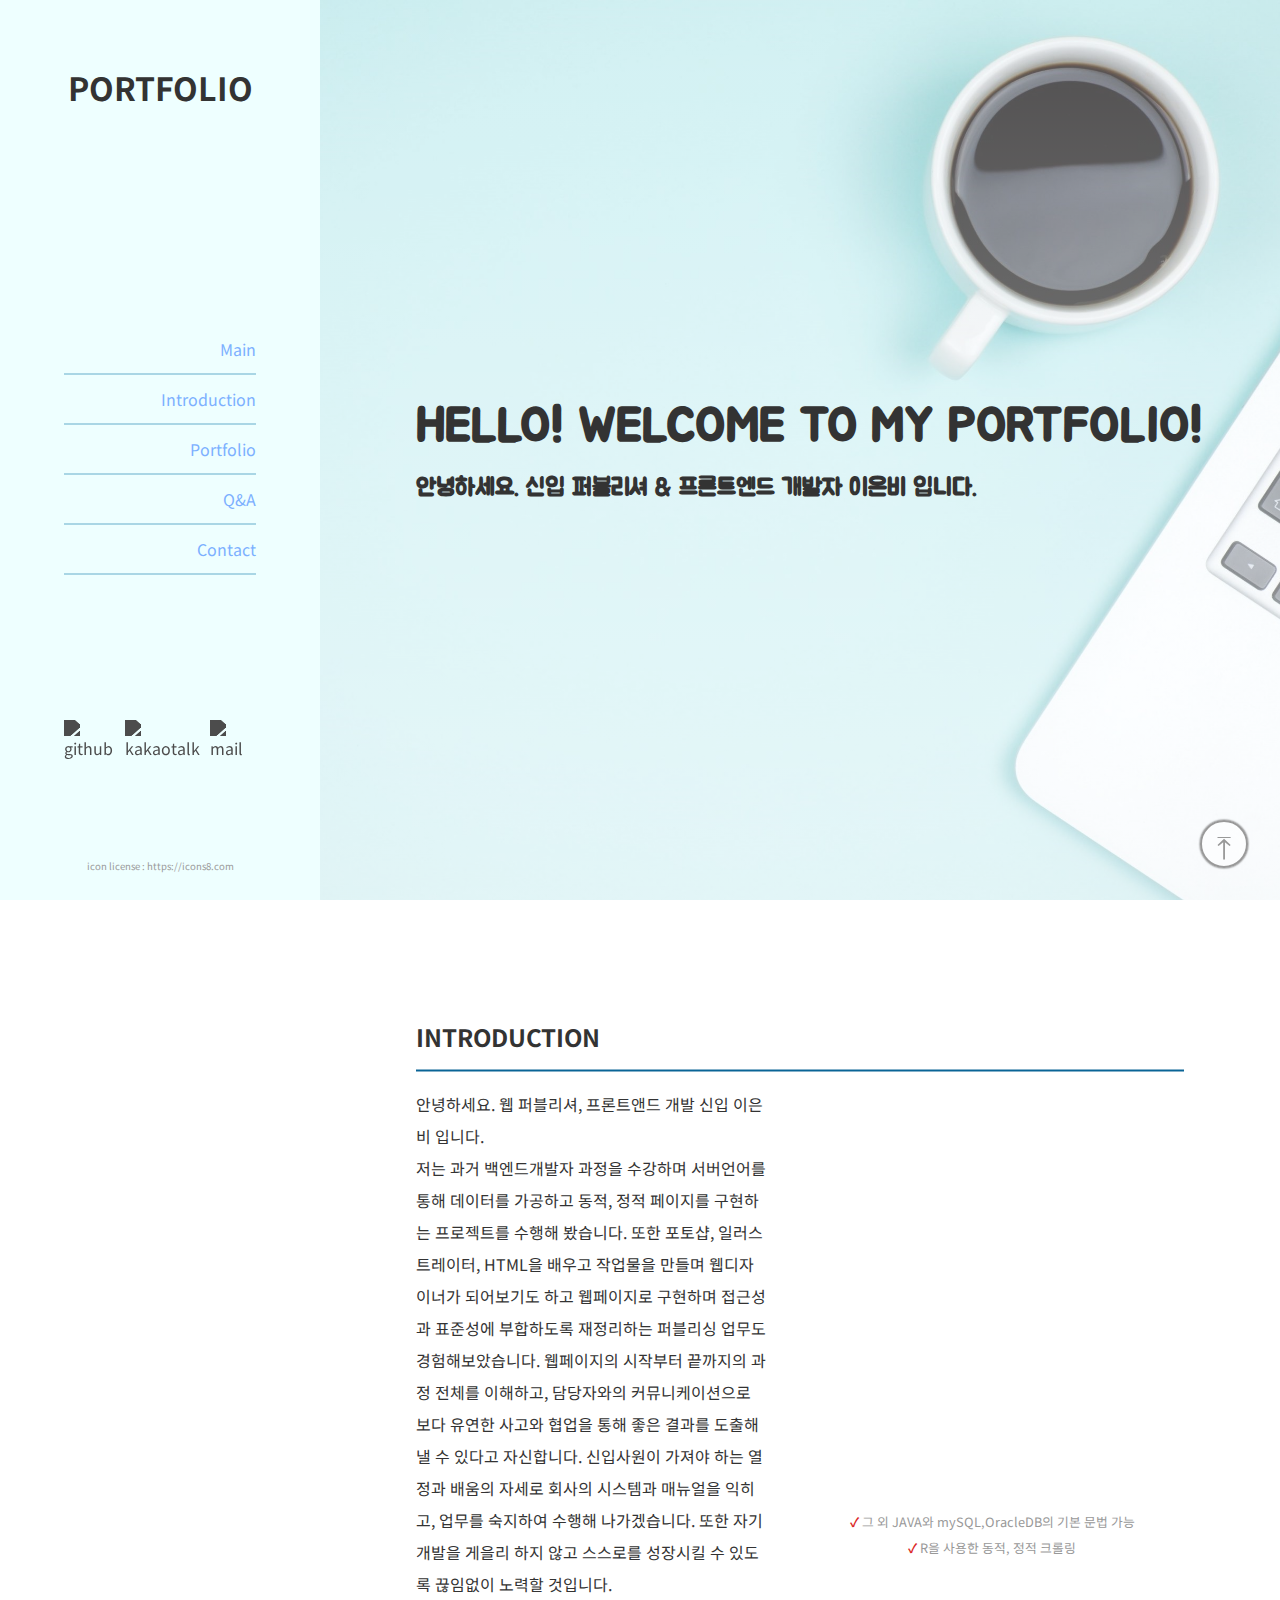
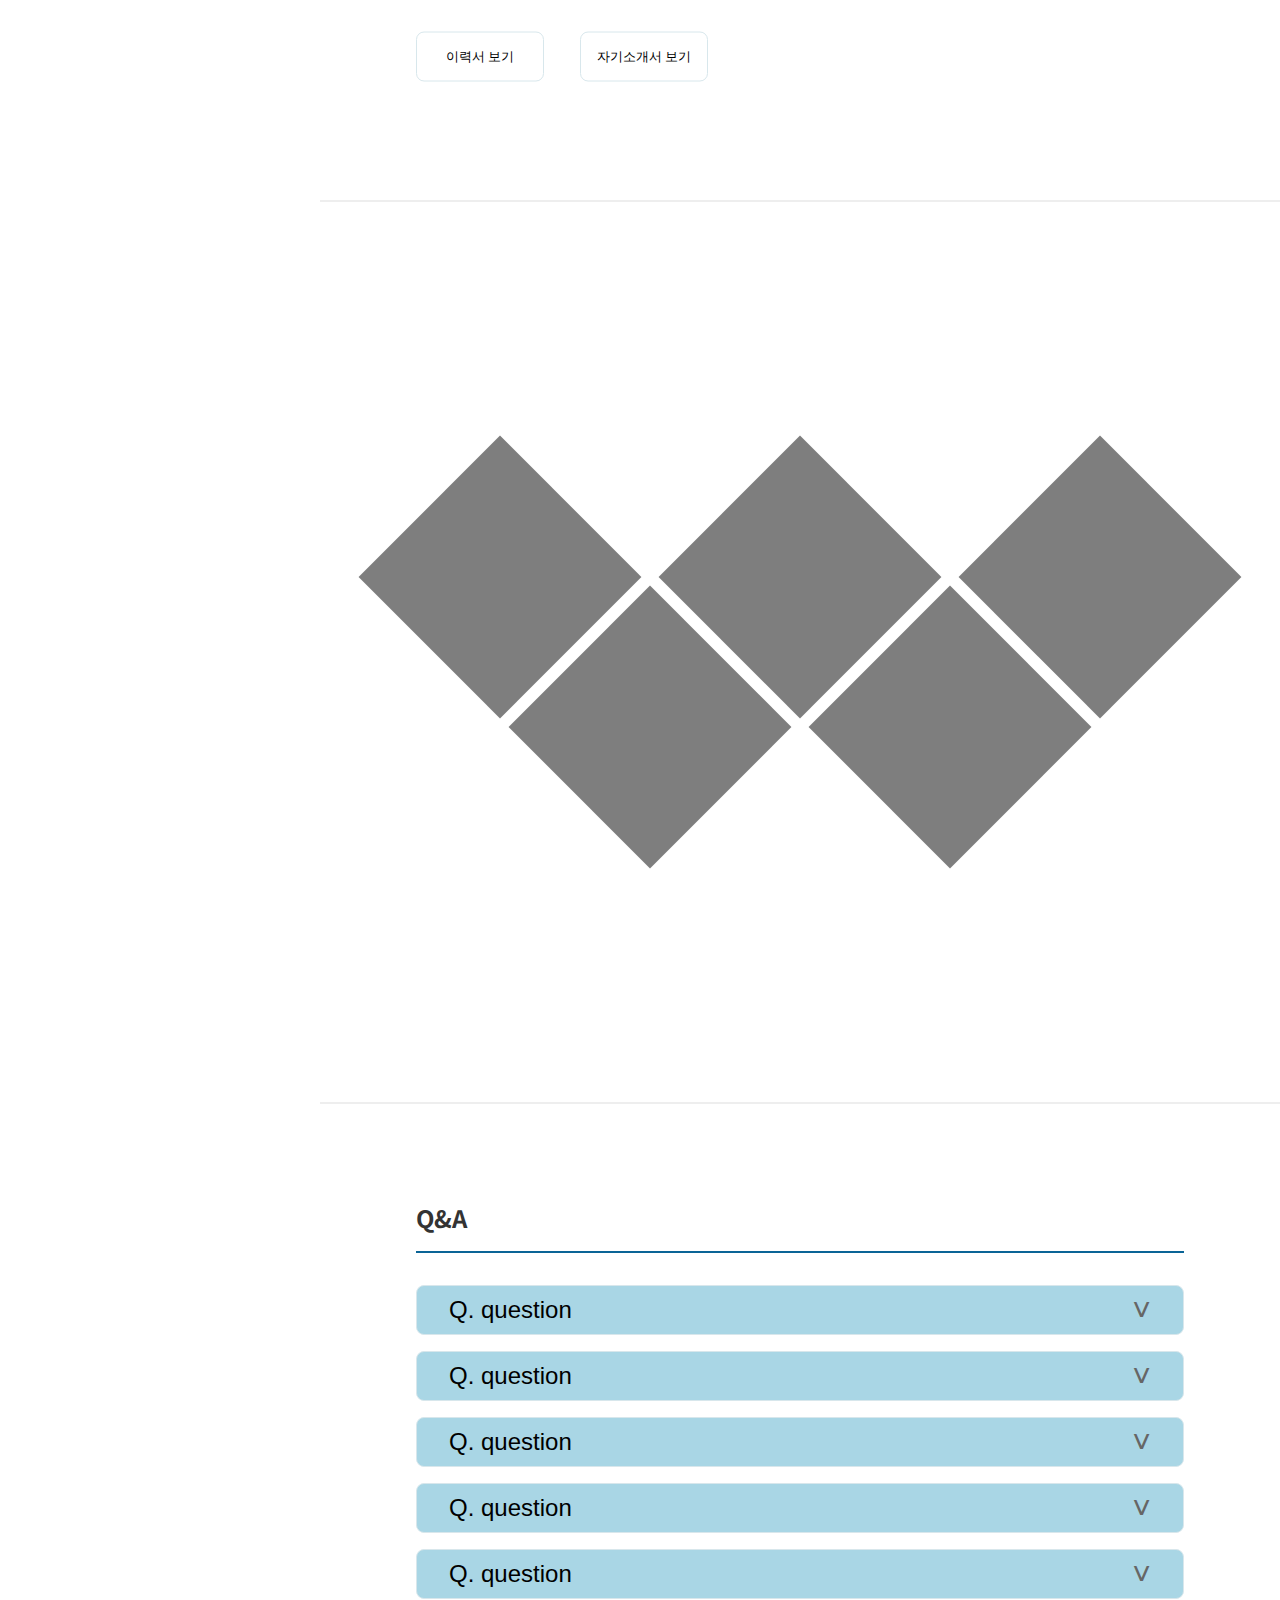
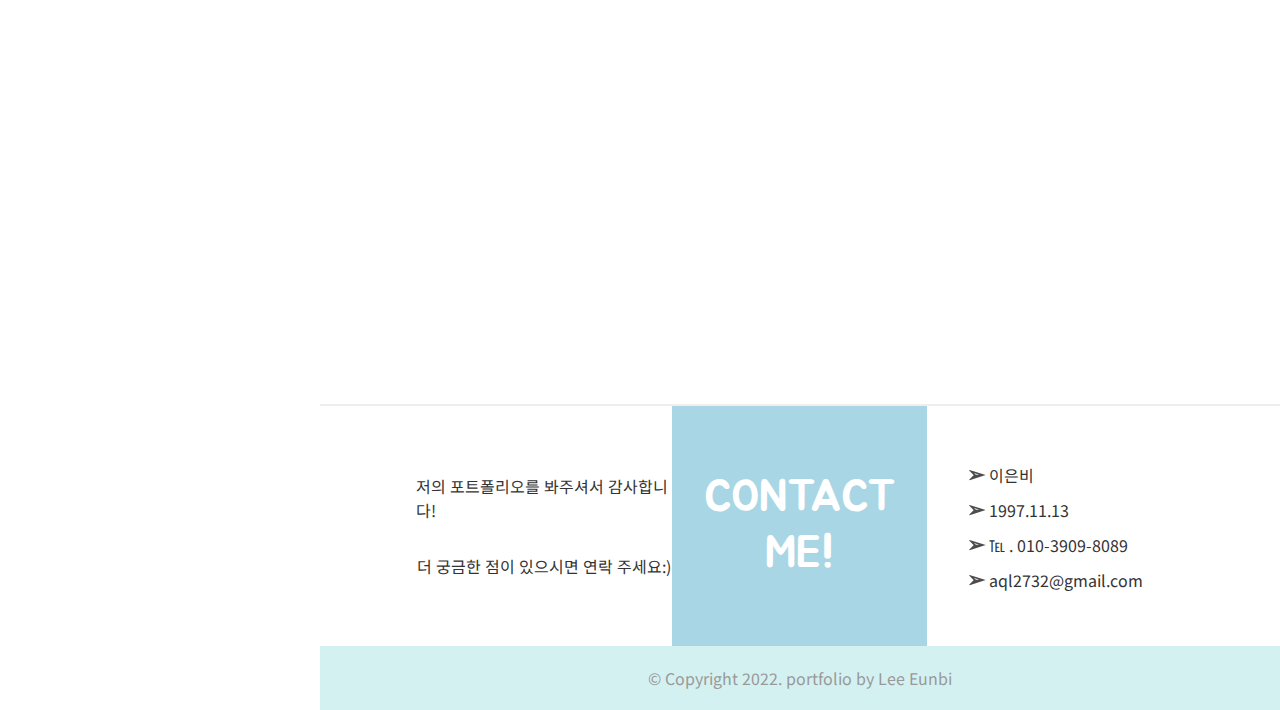
==== index.html @ 251ca489 "Initial commit" ====
<!doctype html>
<html lang="en">
<head>
    <title>Eunbi's Portfolio</title>
    <meta charset="utf-8">
    <meta name="viewport" content="width=divice-width,initial-scale=1">
    <!--폰트어썸-->
    <link rel="stylesheet" href="https://use.fontawesome.com/releases/v5.15.4/css/all.css" integrity="sha384-DyZ88mC6Up2uqS4h/KRgHuoeGwBcD4Ng9SiP4dIRy0EXTlnuz47vAwmeGwVChigm" crossorigin="anonymous">
    <link rel="stylesheet" href="css/style.css"/>
    <script src="https://cdnjs.cloudflare.com/ajax/libs/Chart.js/3.7.1/chart.min.js"></script>
    
    
</head>
<body>
    <div id="wrap">
        <div id="sidebar">
            <h2>PORTFOLIO</h2>
            <section id="navi">
                <ul>
                    <li><a href="#intro">Main</a></li>
                    <li><a href="#about">Introduction</a></li>
                    <li><a href="#portfolio">Portfolio</a></li>
                    <li><a href="#qna">Q&amp;A</a></li>
                    <li><a href="#contact">Contact</a></li>
                </ul>
            </section>
            <section id="icon">
                <ul>
                    <li>
                        <p>github</p>
                        <a href="#"><img src="https://img.icons8.com/glyph-neue/35/000000/github.png" alt="github"/></a>
                    </li>
                    <li>
                        <p>kakaotalk</p>
                        <a href="#"><img src="https://img.icons8.com/external-tal-revivo-bold-tal-revivo/35/000000/external-kakaotalk-or-katalk-is-a-free-mobile-instant-messaging-application-for-smartphones-logo-bold-tal-revivo.png" alt="kakaotalk"/></a>
                    </li>
                    <li>
                        <p>mail</p>
                        <a href="#contact"><img src="https://img.icons8.com/material-outlined/35/000000/mail.png" alt="mail"/></a>
                    </li>
                </ul>
            </section>
            <section class="license">
                <a href="https://icons8.com">icon license : https://icons8.com</a>
            </section>
        </div>
        
        <div id="container">
            <section id="intro">
                <div>
                    <h1>HELLO! WELCOME TO MY PORTFOLIO!</h1>
                    <p>안녕하세요. 신입 퍼블리셔 &amp; 프론트엔드 개발자 <strong>이은비</strong> 입니다.</p>
                </div>
            </section>
            <section id="about">
                <div class="box">
                    <h2>INTRODUCTION</h2>
                    <hr class="in">
                    <article>
                        <div>
                            <p>
                                안녕하세요. 웹 퍼블리셔, 프론트앤드 개발 신입 이은비 입니다.<br>
                                저는 과거 백엔드개발자 과정을 수강하며 서버언어를 통해 데이터를 가공하고 동적, 정적 페이지를 구현하는 프로젝트를 수행해 봤습니다. 또한 포토샵, 일러스트레이터, HTML을 배우고 작업물을 만들며 웹디자이너가 되어보기도 하고 웹페이지로 구현하며 접근성과 표준성에 부합하도록 재정리하는 퍼블리싱 업무도 경험해보았습니다. 웹페이지의 시작부터 끝까지의 과정 전체를 이해하고, 담당자와의 커뮤니케이션으로 보다 유연한 사고와 협업을 통해 좋은 결과를 도출해낼 수 있다고 자신합니다. 신입사원이 가져야 하는 열정과 배움의 자세로 회사의 시스템과 매뉴얼을 익히고, 업무를 숙지하여 수행해 나가겠습니다. 또한 자기개발을 게을리 하지 않고 스스로를 성장시킬 수 있도록 끊임없이 노력할 것입니다. 
                            </p>
    
                            <button>이력서 보기</button>
                            <button>자기소개서 보기</button>
                        </div>
                        <div id="skill">
                            <canvas id="radar-chart" width="400" height="400"></canvas>
                            <p><b>&#10003;</b> 그 외 JAVA와 mySQL,OracleDB의 기본 문법 가능<br><b>&#10003;</b> R을 사용한 동적, 정적 크롤링</p>
                        </div>
                    </article>
                </div>
            </section>
            <hr>
            <section id="portfolio">
                <ul>
                    <li class="item1">
                        <div class="bg"></div>
                    </li>
                    <li class="item2">
                        <div class="bg"></div>
                    </li>
                    <li class="item3">
                        <div class="bg"></div>
                    </li>
                    <li class="item4">
                        <div class="bg"></div>
                    </li>
                    <li class="item5">
                        <div class="bg"></div>
                    </li>
                </ul>
            </section>
            <hr>
            <section id="qna">
                <div>
                    <h2>Q&amp;A</h2>
                </div>
                <hr class="in">
                <button class="question">Q. question</button>
                <div class="answer">
                    <p>Lorem Ipsum is simply dummy text of the printing and typesetting industry
                        Lorem Ipsum is simply dummy text of the printing and typesetting industry
                        Lorem Ipsum is simply dummy text of the printing and typesetting industry
                        Lorem Ipsum is simply dummy text of the printing and typesetting industry
                        Lorem Ipsum is simply dummy text of the printing and typesetting industry
                        Lorem Ipsum is simply dummy text of the printing and typesetting industry
                    </p>
                </div>   
                <button class="question">Q. question</button>
                <div class="answer">
                    <p>Lorem Ipsum is simply dummy text of the printing and typesetting industry
                        Lorem Ipsum is simply dummy text of the printing and typesetting industry
                    </p>
                </div> 
                <button class="question">Q. question</button>
                <div class="answer">
                    <p>Lorem Ipsum is simply dummy text of the printing and typesetting industryLorem Ipsum is simply dummy text of the printing and typesetting industry
                        Lorem Ipsum is simply dummy text of the printing and typesetting industry
                        Lorem Ipsum is simply dummy text of the printing and typesetting industry
                    </p>
                </div>
                <button class="question">Q. question</button>
                <div class="answer">
                    <p>Lorem Ipsum is simply dummy text of the printing and typesetting industryLorem Ipsum is simply dummy text of the printing and typesetting industry
                        Lorem Ipsum is simply dummy text of the printing and typesetting industry
                        Lorem Ipsum is simply dummy text of the printing and typesetting industry
                    </p>
                </div>
                <button class="question">Q. question</button>
                <div class="answer">
                    <p>Lorem Ipsum is simply dummy text of the printing and typesetting industryLorem Ipsum is simply dummy text of the printing and typesetting industry
                        Lorem Ipsum is simply dummy text of the printing and typesetting industry
                        Lorem Ipsum is simply dummy text of the printing and typesetting industry
                    </p>
                </div> 
            </section>
            <hr>
            <section id="contact">
                <div>
                    <p>저의 포트폴리오를 봐주셔서 감사합니다!</p>
                    <p>더 궁금한 점이 있으시면 연락 주세요&#58;&#41;</p>
                </div>
                <div class="btn">
                    <p>CONTACT ME!</p>
                    <!--<button><img src="https://img.icons8.com/material-outlined/35/000000/mail.png" alt="mail"/>MAIL</button>
                    <button><img src="https://img.icons8.com/external-tal-revivo-bold-tal-revivo/35/000000/external-kakaotalk-or-katalk-is-a-free-mobile-instant-messaging-application-for-smartphones-logo-bold-tal-revivo.png" alt="kakaotalk"/>KAKAOTALK</button>-->
                </div>
                <div>
                    <ul class="info">
                        <li><b>&#10146;</b> 이은비</li>
                        <li><b>&#10146;</b> 1997.11.13</li>
                        <li><b>&#10146;</b> &#8481; . 010-3909-8089</li>
                        <li><b>&#10146;</b> aql2732&#64;gmail.com</li>
                    </ul>
                </div>
                
            </section>
            <footer>
                <p>&copy; Copyright 2022. portfolio by Lee Eunbi</p>
            </footer>
        </div>
    </div>
    <div id="top">&#10514;</div>
    <script src="js/Chart.js"></script>
</body>
</html>
---- css/style.css ----
@import url('https://fonts.googleapis.com/css2?family=Jua&family=Noto+Sans+KR&display=swap');

*{
	margin: 0; 
	padding: 0; 
	border: 0; 
	box-sizing: border-box;
}
ol, ul{list-style: none;}
a{text-decoration: none; color:inherit;}
body{
  color: #333;
  font-family: "Noto Sans KR";
}

/*=============================================================*/

hr{
  width: 100%;
  border: 1px solid #eee;
}
.in{
  border: 1px solid #0a6496;
}
button{
  background-color: transparent;
  border: 1px solid #d8e7ec;
  border-radius: 0.5rem;
}
button:hover{
  background-color: #d8e7ec;
  border: 1px solid #d8d8c1;
  font-weight: bold;
}

/*=============================================================*/

#sidebar{
  position: fixed;
  width: 20rem;
  height: 100vh;
  padding: 4rem;

  background-color: #eeffff;
}
#sidebar > h2{
  text-align: center;
  font-size: 2rem;
}

/*=============================================================*/

#navi ul{
  width: 12rem; 
  text-align: right;
  position:absolute;
  top: 50%;
  left: 50%;
  transform: translate(-50%,-50%);
}
#navi ul li{
  width: 100%;
  line-height: 3rem;
  border-bottom: 2px solid #a9d6e5;
}
#navi a{
  display: block;
  color: rgb(124, 176, 255);
}

/*=============================================================*/

#icon > ul{
  width: 12rem;
  display: flex;
  flex-direction: row;
  justify-content: space-between;
  position: absolute;
  top: 80%;
}
#icon li{
  position: relative;
}
#icon li img{
  filter :brightness(0) invert(0.3);
}

#icon p{
  position: absolute;
  left: 50%;
  top: -110%;
  transform: translateX(-50%);  
  text-align: center;
  padding: 0 1rem;
  line-height: 2rem;
  border-radius: 0.5rem;
  background-color: rgba(121, 183, 255, 0.5);
  font-weight: bold;
  display: none;
  font-family: 'Jua';
}

#icon p::after{
  content: '';
  position: absolute;
  border-top: 0.5rem solid rgba(121, 183, 255, 0.5);
  border-left: 0.5rem solid transparent;
  border-right: 0.5rem solid transparent;
  border-bottom: 0 solid transparent;
  left: 50%;
  top: 100%;
  transform: translateX(-50%);
}

#icon li:hover p{
  display: block;
}

/*=============================================================*/

.license{
  width: 12rem;
  display: flex;
  align-items: center;
  justify-content: center;
  position: absolute;
  bottom: 3%;
  font-size: 0.6rem;
  color: #999;
  text-align: center;
}

/*=============================================================*/

#container{
  margin-left: 20rem;
}
#container section{
  padding: 6rem;
  overflow: auto;
  -ms-overflow-style: none;
}
#container section::-webkit-scrollbar { 
  display: none;
  width: 0 !important;
}
/*=============================================================*/

#intro{
  width: 100%;
  height: 100vh;
	background: linear-gradient(180deg, rgba(255, 255, 255, 0.3), rgba(255, 255, 255, 0.6) 100%),url("../img/backimage.jpg");
  background-size: cover;
  background-repeat: no-repeat;
  background-position: center;
  position: relative;
  font-family: 'Jua';
}
#intro div{
  position: absolute;
  top: 50%;
  transform: translateY(-50%);
  font-weight: bold;
}
#intro h1{
  font-size: 3rem;
  margin-bottom: 1rem;
}
#intro p{
  font-size: 1.5rem;
}

/*=============================================================*/

#about{
  height: 100vh;
  position: relative;
}
#about h2{
  margin-bottom: 1rem;
}
#about .box{
  width: 100%;
  padding: 0 6rem;
  position: absolute;
  top: 50%;
  left: 50%;
  transform: translate(-50%,-50%);
}
#about article{
  padding-top: 1rem;
  margin: auto;
  display: flex;
  flex-direction: row;
}
#about article div{
  width: 50%;
}
#about article div:first-child{
  margin: auto 2rem auto 0;  
  line-height: 2rem;
}
#about button{
  width: 8rem;
  line-height: 3rem;
  margin: 2rem 2rem 0 0;
}
#about button:last-child{
  left: 16rem;
}

#skill canvas{
  margin: auto;
}
#skill p{
  margin-top: 1rem;
  line-height: 1.6rem;
  text-align: center;
  font-size: 0.8rem;
  color: #999;
}
#skill b{color: rgb(219, 39, 39);}

/*=============================================================*/

#portfolio{
  width: 100%;
  
  height: 100vh;
  position: relative;
}
#portfolio ul{
  position: absolute;
    top: 50%;
    left: 50%;
    transform: translate(-50%, -50%);
    margin: 0;
    padding: 0;
    width: 600px;
    height: 150px;
}
#portfolio ul li{
  position: absolute;
  width: 12.5em;
  height: 12.5em;
  background: #000;
  margin: -100px;
  transform: rotate(45deg);
  transition: 0.5s;
  overflow: hidden;
  opacity: 0.5;
}
#portfolio ul li:hover{
  opacity: 1;
}
#portfolio ul li:hover::after{
  position: absolute;
  content: 'dd';
  color: #fff;
  width: 100%;
  height: 100%;
}
li.item1 {
  top: 0;
  left: 0;
}
li.item2 {
  bottom: 0;
  left: 25%;
}
li.item3 {
  top: 0;
  left: 50%;
}
li.item4 {
  bottom: 0;
  left: 75%;
}
li.item5 {
  top: 0;
  left: 100%;
}

.bg{
    background: url(http://placeimg.com/600/600/animals);
    background-size: cover;
    width: 100%;
    height: 100%;
    transform: rotate(-45deg) scale(1.42);
}

/*=============================================================*/

#qna{
  height: 100vh;
}
#qna hr{
  margin: 1rem 0 2rem 0;
} 
.question{
  background-color: #a9d6e5;
  width: 100%;
  line-height: 3rem;
  cursor: pointer;
  transition: all 0.4s;
  font-size: 1.5rem;
  text-align: left;
  text-indent: 2rem;
}
.question::after{
  content: '\02C5';
  float: right;
  font-size: 2rem;
  padding-right: 2rem;
  color: #666;
}
.active::after{
  content: '\02C4';
}
.answer{
  padding: 0 1rem;
  margin: 0.5rem 0 0.5rem 0;
  overflow: hidden;
  max-height: 0;
  transition: max-height 0.2s ease-out;
}

/*=============================================================*/

#contact{
  padding: 0 6rem !important;
}
#contact div{
  width: 33.3%;
  height: 15rem;
  float: left;
  display: flex;
  flex-direction: column;
  justify-content: center;
  align-items: center;
}
#contact div:first-child p{
  margin: 1rem 0;
}
/*
.btn img{
  filter :brightness(0) invert(0.3);
}*/
.btn{
  width: 100%;
  height: 100%;
  background-color: #a9d6e5;
  font-size: 2.8rem;
  color: #fff;
  font-family: 'Jua';
  text-align: center;
}

.info li{
  line-height: 2rem;
  vertical-align: middle;
}
.info b{
  filter :brightness(0) invert(0.3);
  font-size: 1.4rem;
  
}

footer{
  line-height: 4rem;
  color: #999;
  background-color: #d4f1f2;
  text-align: center;
}

/*=============================================================*/

#top{
	position: fixed;
	bottom: 2rem;
	right: 2rem;
  width: 3rem;
	height: 3rem;
	border-radius: 50%;
  border: 2px solid #999;
  background-color: rgba(255, 255, 255, 0.5);
	transition: all 0.3s ease-in-out;
  box-shadow: 0px 0px 2px #333;
	/*display: none;*/
	cursor: pointer;
  text-align: center;
  font-size: 2rem;
  margin: auto;
  color: #999;
}

#top:hover{
	background-color: rgba(255, 255, 255, 0.2);
}
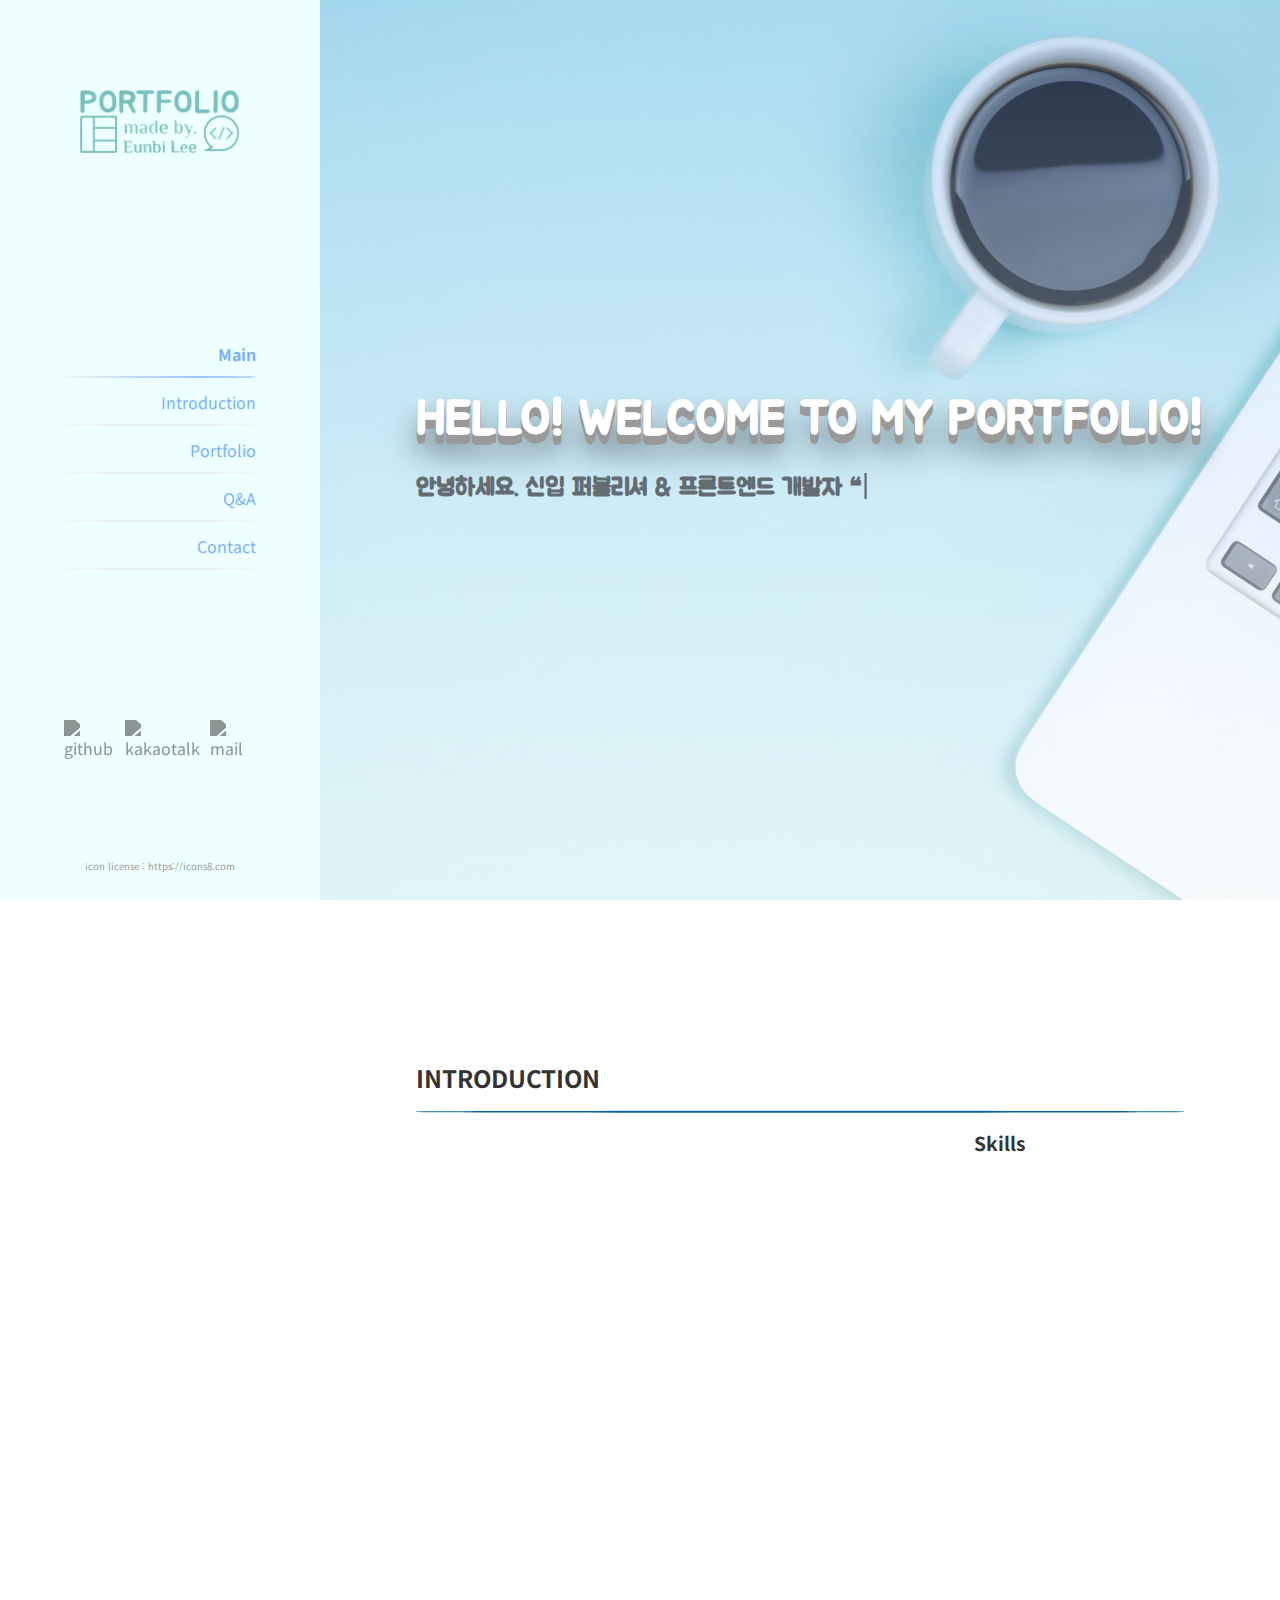
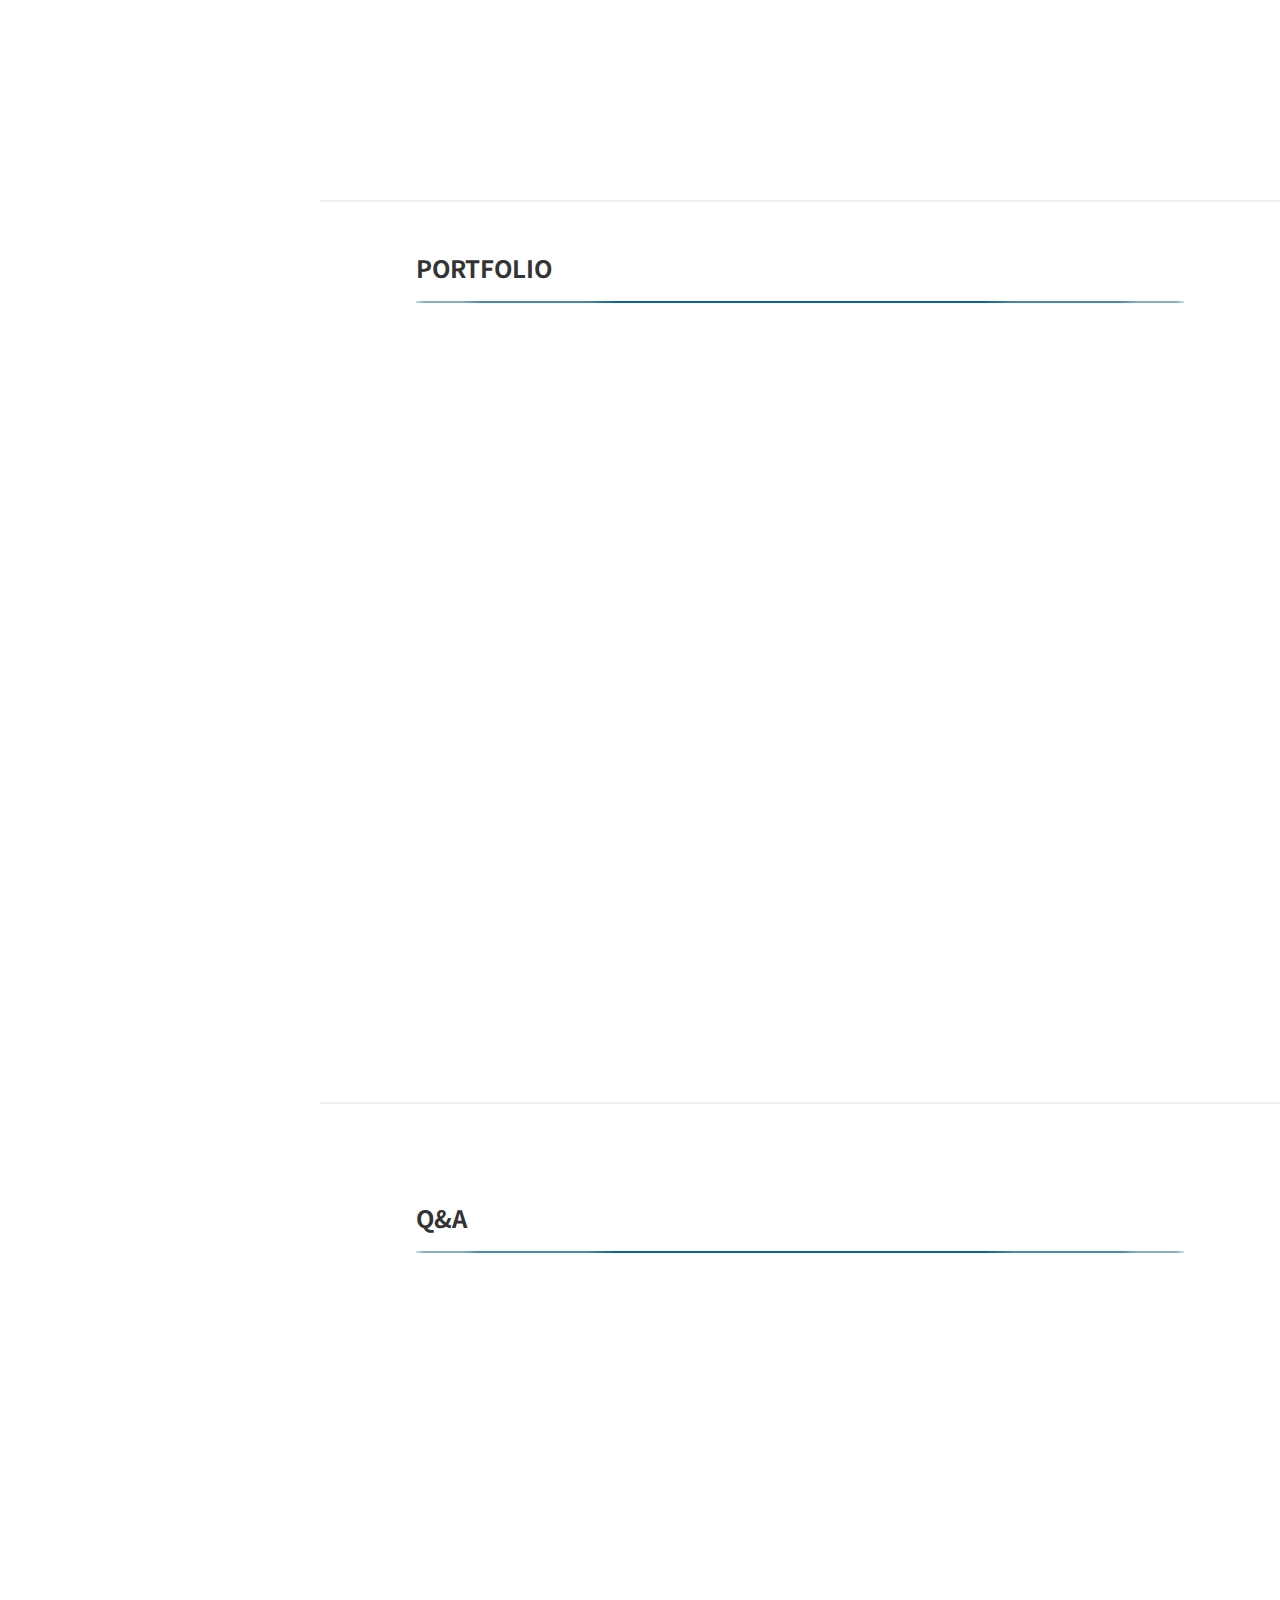
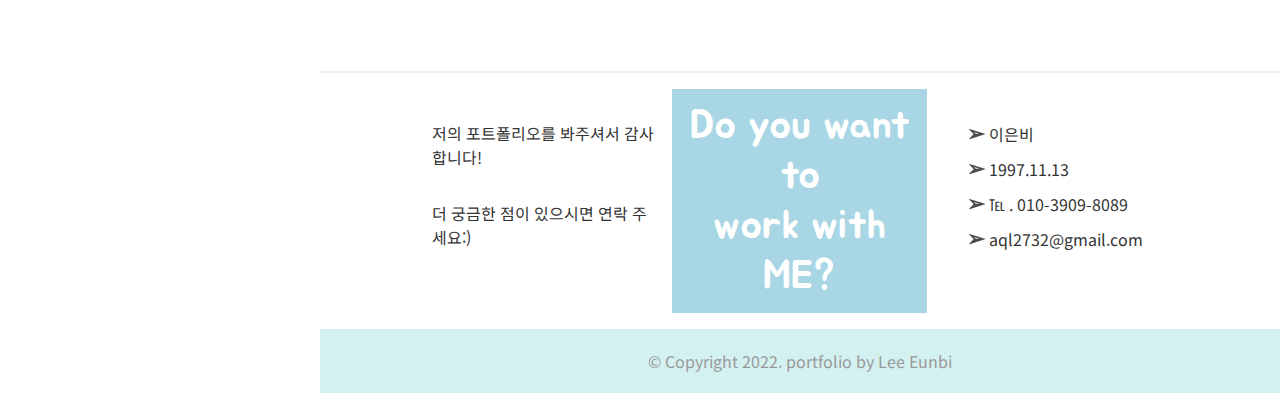
==== commit 9006134c: "commit" ====
--- a/index.html
+++ b/index.html
@@ -1,169 +1,386 @@
-<!doctype html>
-<html lang="en">
+<!DOCTYPE html>
+<html lang="ko">
+
 <head>
-    <title>Eunbi's Portfolio</title>
-    <meta charset="utf-8">
-    <meta name="viewport" content="width=divice-width,initial-scale=1">
-    <!--폰트어썸-->
-    <link rel="stylesheet" href="https://use.fontawesome.com/releases/v5.15.4/css/all.css" integrity="sha384-DyZ88mC6Up2uqS4h/KRgHuoeGwBcD4Ng9SiP4dIRy0EXTlnuz47vAwmeGwVChigm" crossorigin="anonymous">
-    <link rel="stylesheet" href="css/style.css"/>
-    <script src="https://cdnjs.cloudflare.com/ajax/libs/Chart.js/3.7.1/chart.min.js"></script>
-    
-    
+  <title>Eunbi's Portfolio</title>
+  <meta charset="utf-8" />
+  <meta name="viewport"
+    content="width=divice-width,initial-scale=1.0" />
+  <link rel="stylesheet" href="https://use.fontawesome.com/releases/v5.15.4/css/all.css"
+    integrity="sha384-DyZ88mC6Up2uqS4h/KRgHuoeGwBcD4Ng9SiP4dIRy0EXTlnuz47vAwmeGwVChigm" crossorigin="anonymous" />
+  <link rel="stylesheet" href="css/style.css" />
+  <link rel="stylesheet" href="css/media.css" />
+  <script src="js/custom.js" defer></script>
+  <!--jquery 라이브러리-->
+  <script src="https://ajax.googleapis.com/ajax/libs/jquery/3.6.0/jquery.min.js"></script>
 </head>
+
 <body>
-    <div id="wrap">
-        <div id="sidebar">
-            <h2>PORTFOLIO</h2>
-            <section id="navi">
+  <div id="wrap">
+    <div id="sidebar">
+      <div class="logo">
+        <a href="index.html"><img src="img/logo.png" alt="logo" /></a>
+      </div>
+      <nav id="navi">
+        <div id="toggle"><i class="fas fa-bars"></i></div>
+        <ul class="hide">
+          <li class="on"><a href="#">Main</a></li>
+          <li><a href="#">Introduction</a></li>
+          <li><a href="#">Portfolio</a></li>
+          <li><a href="#">Q&amp;A</a></li>
+          <li><a href="#">Contact</a></li>
+        </ul>
+      </nav>
+      <div class="icon">
+        <ul>
+          <li>
+            <p>github</p>
+            <a href="https://github.com/Lee-Eunbi/portfolio" target="_blank"><img
+                src="https://img.icons8.com/glyph-neue/40/fa314a/github.png" alt="github" /></a>
+          </li>
+          <li>
+            <p>kakaotalk</p>
+            <a href="https://open.kakao.com/o/s2dj4M4d" target="_blank"><img
+                src="https://img.icons8.com/external-tal-revivo-color-tal-revivo/34/000000/external-kakaotalk-or-katalk-is-a-free-mobile-instant-messaging-application-for-smartphones-logo-color-tal-revivo.png"
+                alt="kakaotalk" /></a>
+          </li>
+          <li>
+            <p>mail</p>
+            <a href="mailto:aql2732@gmail.com" target="_blank"><img
+                src="https://img.icons8.com/material-sharp/35/4a90e2/mail.png" alt="mail" /></a>
+          </li>
+        </ul>
+      </div>
+      <div class="license">
+        <a href="https://icons8.com">icon license : https://icons8.com</a>
+      </div>
+    </div>
+
+    <main id="container">
+      <section id="intro">
+        <div>
+          <h1>HELLO! WELCOME TO MY PORTFOLIO!</h1>
+          <span class="introTxt">안녕하세요. 신입 퍼블리셔 &amp; 프론트엔드 개발자 &#10077; 이은비
+            &#10078; 입니다.</span><span id="cursor">|</span>
+        </div>
+      </section>
+      <section id="about">
+        <div class="box">
+          <h2>INTRODUCTION</h2>
+          <hr class="in" />
+          <article>
+            <div id="introduce">
+              <p>
+                안녕하세요. 웹 퍼블리셔, 프론트앤드 개발 신입 이은비
+                입니다.<br />
+                저는 과거 백엔드개발자 과정을 수강하며 서버언어를 통해
+                데이터를 가공하고 동적, 정적 페이지를 구현하는 프로젝트를
+                수행해 봤습니다. 또한 포토샵, 일러스트레이터, HTML을 배우고
+                작업물을 만들며 웹디자이너가 되어보기도 하고 웹페이지로
+                구현하며 접근성과 표준성에 부합하도록 재정리하는 퍼블리싱
+                업무도 경험해보았습니다. 웹페이지의 시작부터 끝까지의 과정
+                전체를 이해하고, 담당자와의 커뮤니케이션으로 보다 유연한
+                사고와 협업을 통해 좋은 결과를 도출해낼 수 있다고 자신합니다.
+                신입사원이 가져야 하는 열정과 배움의 자세로 회사의 시스템과
+                매뉴얼을 익히고, 업무를 숙지하여 수행해 나가겠습니다. 또한
+                자기개발을 게을리 하지 않고 스스로를 성장시킬 수 있도록
+                끊임없이 노력할 것입니다.
+              </p>
+            </div>
+            <div id="skill">
+              <h4>Skills</h4>
+              <div>
                 <ul>
-                    <li><a href="#intro">Main</a></li>
-                    <li><a href="#about">Introduction</a></li>
-                    <li><a href="#portfolio">Portfolio</a></li>
-                    <li><a href="#qna">Q&amp;A</a></li>
-                    <li><a href="#contact">Contact</a></li>
+                  <li><img src="img/skill/html.png" alt="html" /></li>
+                  <li><img src="img/skill/css.png" alt="css" /></li>
+                  <li><img src="img/skill/js.png" alt="js" /></li>
+                  <li><img src="img/skill/vue.png" alt="vue" /></li>
+                  <li>
+                    <img src="img/skill/photoshop.png" alt="photoshop" />
+                  </li>
+                  <li>
+                    <img src="img/skill/illustrator.png" alt="illustrator" />
+                  </li>
                 </ul>
-            </section>
-            <section id="icon">
-                <ul>
-                    <li>
-                        <p>github</p>
-                        <a href="#"><img src="https://img.icons8.com/glyph-neue/35/000000/github.png" alt="github"/></a>
-                    </li>
-                    <li>
-                        <p>kakaotalk</p>
-                        <a href="#"><img src="https://img.icons8.com/external-tal-revivo-bold-tal-revivo/35/000000/external-kakaotalk-or-katalk-is-a-free-mobile-instant-messaging-application-for-smartphones-logo-bold-tal-revivo.png" alt="kakaotalk"/></a>
-                    </li>
-                    <li>
-                        <p>mail</p>
-                        <a href="#contact"><img src="https://img.icons8.com/material-outlined/35/000000/mail.png" alt="mail"/></a>
-                    </li>
-                </ul>
-            </section>
-            <section class="license">
-                <a href="https://icons8.com">icon license : https://icons8.com</a>
-            </section>
-        </div>
-        
-        <div id="container">
-            <section id="intro">
-                <div>
-                    <h1>HELLO! WELCOME TO MY PORTFOLIO!</h1>
-                    <p>안녕하세요. 신입 퍼블리셔 &amp; 프론트엔드 개발자 <strong>이은비</strong> 입니다.</p>
-                </div>
-            </section>
-            <section id="about">
-                <div class="box">
-                    <h2>INTRODUCTION</h2>
-                    <hr class="in">
-                    <article>
-                        <div>
-                            <p>
-                                안녕하세요. 웹 퍼블리셔, 프론트앤드 개발 신입 이은비 입니다.<br>
-                                저는 과거 백엔드개발자 과정을 수강하며 서버언어를 통해 데이터를 가공하고 동적, 정적 페이지를 구현하는 프로젝트를 수행해 봤습니다. 또한 포토샵, 일러스트레이터, HTML을 배우고 작업물을 만들며 웹디자이너가 되어보기도 하고 웹페이지로 구현하며 접근성과 표준성에 부합하도록 재정리하는 퍼블리싱 업무도 경험해보았습니다. 웹페이지의 시작부터 끝까지의 과정 전체를 이해하고, 담당자와의 커뮤니케이션으로 보다 유연한 사고와 협업을 통해 좋은 결과를 도출해낼 수 있다고 자신합니다. 신입사원이 가져야 하는 열정과 배움의 자세로 회사의 시스템과 매뉴얼을 익히고, 업무를 숙지하여 수행해 나가겠습니다. 또한 자기개발을 게을리 하지 않고 스스로를 성장시킬 수 있도록 끊임없이 노력할 것입니다. 
-                            </p>
-    
-                            <button>이력서 보기</button>
-                            <button>자기소개서 보기</button>
-                        </div>
-                        <div id="skill">
-                            <canvas id="radar-chart" width="400" height="400"></canvas>
-                            <p><b>&#10003;</b> 그 외 JAVA와 mySQL,OracleDB의 기본 문법 가능<br><b>&#10003;</b> R을 사용한 동적, 정적 크롤링</p>
-                        </div>
-                    </article>
-                </div>
-            </section>
-            <hr>
-            <section id="portfolio">
-                <ul>
-                    <li class="item1">
-                        <div class="bg"></div>
-                    </li>
-                    <li class="item2">
-                        <div class="bg"></div>
-                    </li>
-                    <li class="item3">
-                        <div class="bg"></div>
-                    </li>
-                    <li class="item4">
-                        <div class="bg"></div>
-                    </li>
-                    <li class="item5">
-                        <div class="bg"></div>
-                    </li>
-                </ul>
-            </section>
-            <hr>
-            <section id="qna">
-                <div>
-                    <h2>Q&amp;A</h2>
-                </div>
-                <hr class="in">
-                <button class="question">Q. question</button>
-                <div class="answer">
-                    <p>Lorem Ipsum is simply dummy text of the printing and typesetting industry
-                        Lorem Ipsum is simply dummy text of the printing and typesetting industry
-                        Lorem Ipsum is simply dummy text of the printing and typesetting industry
-                        Lorem Ipsum is simply dummy text of the printing and typesetting industry
-                        Lorem Ipsum is simply dummy text of the printing and typesetting industry
-                        Lorem Ipsum is simply dummy text of the printing and typesetting industry
-                    </p>
-                </div>   
-                <button class="question">Q. question</button>
-                <div class="answer">
-                    <p>Lorem Ipsum is simply dummy text of the printing and typesetting industry
-                        Lorem Ipsum is simply dummy text of the printing and typesetting industry
-                    </p>
-                </div> 
-                <button class="question">Q. question</button>
-                <div class="answer">
-                    <p>Lorem Ipsum is simply dummy text of the printing and typesetting industryLorem Ipsum is simply dummy text of the printing and typesetting industry
-                        Lorem Ipsum is simply dummy text of the printing and typesetting industry
-                        Lorem Ipsum is simply dummy text of the printing and typesetting industry
-                    </p>
-                </div>
-                <button class="question">Q. question</button>
-                <div class="answer">
-                    <p>Lorem Ipsum is simply dummy text of the printing and typesetting industryLorem Ipsum is simply dummy text of the printing and typesetting industry
-                        Lorem Ipsum is simply dummy text of the printing and typesetting industry
-                        Lorem Ipsum is simply dummy text of the printing and typesetting industry
-                    </p>
-                </div>
-                <button class="question">Q. question</button>
-                <div class="answer">
-                    <p>Lorem Ipsum is simply dummy text of the printing and typesetting industryLorem Ipsum is simply dummy text of the printing and typesetting industry
-                        Lorem Ipsum is simply dummy text of the printing and typesetting industry
-                        Lorem Ipsum is simply dummy text of the printing and typesetting industry
-                    </p>
-                </div> 
-            </section>
-            <hr>
-            <section id="contact">
-                <div>
-                    <p>저의 포트폴리오를 봐주셔서 감사합니다!</p>
-                    <p>더 궁금한 점이 있으시면 연락 주세요&#58;&#41;</p>
-                </div>
-                <div class="btn">
-                    <p>CONTACT ME!</p>
-                    <!--<button><img src="https://img.icons8.com/material-outlined/35/000000/mail.png" alt="mail"/>MAIL</button>
-                    <button><img src="https://img.icons8.com/external-tal-revivo-bold-tal-revivo/35/000000/external-kakaotalk-or-katalk-is-a-free-mobile-instant-messaging-application-for-smartphones-logo-bold-tal-revivo.png" alt="kakaotalk"/>KAKAOTALK</button>-->
-                </div>
-                <div>
-                    <ul class="info">
-                        <li><b>&#10146;</b> 이은비</li>
-                        <li><b>&#10146;</b> 1997.11.13</li>
-                        <li><b>&#10146;</b> &#8481; . 010-3909-8089</li>
-                        <li><b>&#10146;</b> aql2732&#64;gmail.com</li>
-                    </ul>
-                </div>
-                
-            </section>
-            <footer>
-                <p>&copy; Copyright 2022. portfolio by Lee Eunbi</p>
-            </footer>
-        </div>
+              </div>
+              <p>
+                <b>&#10003;</b> 그 외 JAVA와 mySQL,OracleDB의 기본 문법
+                가능<br /><b>&#10003;</b> R을 사용한 동적, 정적 크롤링 경험
+                있음
+              </p>
+            </div>
+          </article>
+        </div>
+      </section>
+      <hr />
+      <section id="portfolio">
+        <h2>PORTFOLIO</h2>
+        <hr class="in" />
+        <ul>
+          <li class="item1">
+            <div class="bg b1"></div>
+            <dl>
+              <dt>Portfolio Site</dt>
+              <dd>#Javascript</dd>
+              <dd>#jQuery</dd>
+            </dl>
+          </li>
+          <li class="item2">
+            <div class="bg b2"></div>
+            <dl>
+              <dt>Responsive Web</dt>
+              <dd>#Javascript</dd>
+              <dd>#jQuery</dd>
+            </dl>
+          </li>
+          <li class="item3">
+            <div class="bg b3"></div>
+            <dl>
+              <dt>Web Site</dt>
+              <dd>#Clone Coding</dd>
+              <dd>#Javascript</dd>
+            </dl>
+          </li>
+          <li class="item4">
+            <div class="bg b4"></div>
+            <dl>
+              <dt>Mini<br />Shopping Mall</dt>
+              <dd>#JSON</dd>
+              <dd>#Javascript</dd>
+            </dl>
+          </li>
+          <li class="item5">
+            <div class="bg b5"></div>
+            <dl>
+              <dt>ToDo List</dt>
+              <dd>#Vue.js</dd>
+              <dd>#Toy Project</dd>
+            </dl>
+          </li>
+          <li class="item6">
+            <div class="bg b6"></div>
+            <dl>
+              <dt>Analog Clock</dt>
+              <dd>#Javascript</dd>
+              <dd>#Toy Project</dd>
+            </dl>
+          </li>
+          <li class="item7">
+            <div class="bg b7"></div>
+            <dl>
+              <dt>Exchange rate<br>(수정중)</dt>
+              <dd>#Javascript</dd>
+              <dd>#Toy Project</dd>
+            </dl>
+          </li>
+          <li class="item8">
+            <div class="bg b8"></div>
+            <dl>
+              <dt>Block Game</dt>
+              <dd>#Canvas</dd>
+              <dd>#Toy Project</dd>
+            </dl>
+          </li>
+        </ul>
+      </section>
+      <hr />
+      <section id="qna">
+        <div>
+          <h2>Q&amp;A</h2>
+        </div>
+        <hr class="in" />
+        <button class="question">
+          Q. 이 직업을 선택한 계기는 무엇인가요?
+        </button>
+        <div class="answer">
+          <p>포털사이트, 커뮤니티 등 평소에 자연스럽게 접해왔던 인터넷 사이트들을 내 손으로 직접 만들 수 있다는 것에 흥미를 느껴 퍼블리셔와 프론트엔드 개발자의 길을 선택했습니다. 배우는 과정에서 어려운 점도 많았지만 그만큼 많은 성취감을 느끼게 되었고, 현직에 종사하는 사람들이 지금의 저에겐 어려운 코딩도 쉽게 해나가는 것을 보며 단순히 대단하다는 생각뿐만 아니라 나도 저렇게 잘하고 싶다는 생각을 많이 하게 되었습니다. 그래서 이게 제가 하고 싶은 일이라는 확신을 가질 수 있게 되었습니다.</p>
+        </div>
+        <button class="question">Q. 현재 하고 있는 공부는?</button>
+        <div class="answer">
+          <p>지금은 vue.js를 공부하고 있습니다. 학원을 통해 기본적인 지식은 배웠지만 아직 기초가 탄탄하지 못하고 스스로가 생각해도 부족한 점이 많기 때문에 유튜브나 인프런 강좌를 들으며 실력을 키워나가고 있습니다.</p>
+        </div>
+        <button class="question">Q. 앞으로 배우고 싶은 기술은?</button>
+        <div class="answer">
+          <p>현재는 React나 Angular와 같은 SPA 방식의 프레임워크에 관심이 많습니다. Next.js나 TypeScript 또한 흥미가 있습니다.</p>
+        </div>
+        <button class="question">Q. 개발자로서 향상시키고 싶은 능력은?</button>
+        <div class="answer">
+          <p>처음 마주하는 프로그래밍 언어와 기술에도 금방 적응할 수 있는 개발자로서의 학습능력, 정답을 빠르게 찾는 능력을 향상시키고 싶습니다. 기술문서를 읽는 법, 소스코드 읽는 법, 디버깅 하는 법 등을 스스로 공부해 나갈 예정입니다.</p>
+        </div>
+        <button class="question">Q. 어떤 개발자가 되고싶나요?</button>
+        <div class="answer">
+          <p>뻔한 답이라고 생각하지만 개발을 잘 하는 개발자가 되고 싶습니다. 저의 좌우명은 "한 사람 몫을 다 하는 사람이 되자"입니다. 최소한 맡은 일은 무리 없이 해낼 수 있는 사람이 되고 싶습니다. 어떤 곳에, 어떤 위치로 있던 꾸준히 발전하여 제가 속한 조직에 도움이 되는 사람이 되는 것이 저의 목표입니다.</p>
+        </div>
+      </section>
+      <hr />
+      <section id="contact">
+        <div>
+          <p>저의 포트폴리오를 봐주셔서 감사합니다!</p>
+          <p>더 궁금한 점이 있으시면 연락 주세요&#58;&#41;</p>
+          <ul class="icon">
+            <li>
+              <p>github</p>
+              <a href="https://github.com/Lee-Eunbi/portfolio" target="_blank"><img
+                  src="https://img.icons8.com/glyph-neue/40/fa314a/github.png" alt="github" /></a>
+            </li>
+            <li>
+              <p>kakaotalk</p>
+              <a href="https://open.kakao.com/o/s2dj4M4d" target="_blank"><img
+                  src="https://img.icons8.com/external-tal-revivo-color-tal-revivo/34/000000/external-kakaotalk-or-katalk-is-a-free-mobile-instant-messaging-application-for-smartphones-logo-color-tal-revivo.png"
+                  alt="kakaotalk" /></a>
+            </li>
+            <li>
+              <p>mail</p>
+              <a href="mailto:aql2732@gmail.com" target="_blank"><img
+                  src="https://img.icons8.com/material-sharp/35/4a90e2/mail.png" alt="mail" /></a>
+            </li>
+          </ul>
+        </div>
+        <div class="btn">
+          <a href="mailto:aql2732@gmail.com" target="_blank">
+            <span>Do you want to<br />
+              work with ME?</span>
+            <div class="letter">
+              <div>CONTACT ME!</div>
+            </div>
+          </a>
+        </div>
+        <div>
+          <ul class="info">
+            <li><b>&#10146;</b> 이은비</li>
+            <li><b>&#10146;</b> 1997.11.13</li>
+            <li><b>&#10146;</b> &#8481; . 010-3909-8089</li>
+            <li><b>&#10146;</b> aql2732&#64;gmail.com</li>
+          </ul>
+        </div>
+      </section>
+    </main>
+    <footer>
+      <p>&copy; Copyright 2022. portfolio by Lee Eunbi</p>
+    </footer>
+  </div>
+  <div id="detail-modal">
+    <div class="modal-content">
+      <span class="close">&times;</span>
+      <div>
+        <h2 class="detail-title">title</h2>
+        <hr />
+        <div>
+          <div class="part">
+            <ul class="detail-text">
+              <li>
+                <!--portfolio site-->
+                <p>HTML5, CSS3, Javascript, jQuery 사용</p>
+                <p>제작 시기 : 2022년 3월 초 제작</p>
+                <p>
+                  분기점 : 1920px ~ 1201px, 1200px이하, 768px이하, 480px이하
+                </p>
+                <p>
+                  현재 보고계시는 반응형 웹사이트 입니다.<br />첫 페이지의
+                  타이핑&커서효과, 메뉴 클릭을 통한 화면 스크롤 기능, 스크롤
+                  높이값에 따른 메뉴 active효과와 각 단락의 애니메이션 효과,
+                  아코디언 메뉴, 모바일 화면의 메뉴 토글 버튼 등의 기능을
+                  구현하였고, CSS를 사용해 페이지의 분기점을 만들고 각종
+                  애니메이션과 hover효과를 적용하였습니다.
+                </p>
+              </li>
+              <li>
+                <!--responsive website-->
+                <p>HTML5, CSS3, Javascript, jQuery 사용</p>
+                <p>제작 시기 : 2022년 1월 경 제작</p>
+                <p>
+                  분기점 : 1920px ~ 1201px, 1200px이하, 768px이하, 480px이하
+                </p>
+                <p>
+                  커피에 대한 간단한 정보가 들어있는 자체제작 반응형 웹사이트
+                  입니다.<br />
+                  화살표버튼 클릭, 스크롤 이벤트 발생 시 헤더의 높이가
+                  변경되고 네비게이션바 또한 스크롤을 따라 상단에 고정되는것이
+                  특징입니다. 가상요소를 사용해 hover된 메뉴는 영어에서 한글로 바뀌도록
+                  하였습니다. jQuery load() 메소드를 사용하여 메뉴를 클릭하면
+                  페이지의 내용이 변경됩니다.
+                </p>
+              </li>
+              <li>
+                <!--clone coding site-->
+                <p>HTML5, CSS3, Javascript 사용</p>
+                <p>제작 시기 : 2022년 4월 중순 제작</p>
+                <p>
+                  분기점 : 1024px이상, 768px ~ 1023px, ~ 767px
+                </p>
+                <p>
+                  wix.com에 공유되고 있는 사이트를 눈으로 보며 똑같은 디자인으로 클론코딩한 사이트 입니다.<br />
+                  모바일 버전과 PC버전만 존재하는 사이트지만 분기점을 하나 더 추가하여 사용자의 디바이스 환경에 더욱 유연하게 적응할 수 있도록 하였습니다.<br />
+                  자바스크립트를 사용해 로그인, 회원가입 기능을 구현하였습니다. 서버 대신 객체를 사용해 admin계정과 기존유저계정 3개를 미리 만들어 두었으며, 이 계정들을 대조군으로 하여 로그인과 회원가입의 유효성 검사를 실시합니다. 유효성 검사 항목은 회원가입 시 닉네임 중복 확인, 닉네임 최소 글자수 확인, 이메일 중복 확인, 이메일 형식 확인, 비밀번호 재입력 일치 여부 입니다. 이 모든 조건을 만족하였는지 또한 검사합니다. 로그인을 할때는 admin계정 여부, 아이디 비밀번호 일치 여부를 검사하고 admin계정 일 때에는 유저 프로필 이미지가 다른 것으로 변경됩니다. 새로 가입한 계정도 객체에 추가하여 페이지가 새로고침 되기 전까지 기존 계정들과 동일하게 로그인이 가능합니다.
+                  <p>
+                    기존 유저 계정[이메일, 비밀번호] : [admin@admin.com, admin], [user1@user1.com, user1], [user2@user2.com, user2], [user3@user3.com, user3]
+                  </p>
+                  <p>
+                    <a style="text-decoration: underline;" href="https://ko.wix.com/website-template/view/html/2283?siteId=69893f4b-e4dc-44c5-aef2-df0f5a99679a&metaSiteId=33443b3d-467f-4764-8ae5-b96b25357703&originUrl=https%3A%2F%2Fko.wix.com%2Fwebsite%2Ftemplates%2Fhtml%2Fbusiness%2Fpets-animals&tpClick=view_button" target="_blank">원본 사이트 이동</a>
+                  </p>
+                </p>
+              </li>
+              <li>
+                <!--mini shoppingmall-->
+                <p>HTML5, CSS3, Javascript 사용</p>
+                <p>제작 시기 : 2022년 2월 경 제작</p>
+                <p>
+                  국비지원 학원 수강 중 만들었던 미니 쇼핑몰 입니다.<br />fetch함수를 사용해 json파일의 items정보를 받아오고 .map() 메서드로 items배열의 정보를 순차적으로 전달하고 return으로 li 태그를 반환하여 화면에 나타냅니다. 상단에 옷 모양과 색상 버튼을 누르면 data-속성을 사용해서 클릭한 버튼과 일치하는 항목만을 출력해 리스트로 나타냅니다.
+                </p>
+              </li>
+              <li>
+                <!--vue todolist-->
+                <p>Vue.js 사용</p>
+                <p>제작중</p>
+                <p>
+                  Vue.js를 공부하며 todo list를 만드는 중입니다. 
+                </p>
+              </li>
+              <li>
+                <!--analog clock-->
+                <p>HTML5, CSS3, Javascript 사용</p>
+                <p>제작 시기 : 2022년 3월 중순 제작</p>
+                <p>
+                  자바스크립트 연습 토이프로젝트 아날로그 시계입니다.<br />new
+                  Date()를 사용해 시간 정보를 받아오고 360도를 60으로 나누어
+                  초침이 한바퀴를 60번에 걸쳐 움직이도록 한 후, 분침은 초침이
+                  60칸을 움직이는 동안 한 칸(6도), 시침은 분침이 60칸을
+                  움직이는 동안 다섯칸(12/360=30도)을 움직이도록 하였습니다.
+                  이렇게 구해진 값을 css 변수 --rot에 저장해
+                  transform:rotate로 회전시켜 주었습니다.
+                </p>
+              </li>
+              <li>
+                <!--exchane-->
+                <p>HTML5, CSS3, Javascript 사용</p>
+                <p>제작 시기 : 2022년 4월 초 제작</p>
+                <p>
+                   한국, 미국, 일본, 중국, 베트남 5개 나라의 환율을 계산해주는 사이트 입니다. 양쪽 숫자 모두 수정이 가능하며 onkeyup 이벤트에 환전함수를 실행시켜 입력값을 실시간으로 업데이트해 환율을 계산합니다. 환전된 금액을 읽기 쉽도록 경, 조, 억, 만 단위로 끊어서 한글로 표시하고, 선택된 나라의 따라 원, 달러, 엔 등 화폐 단위도 바뀝니다.
+                </p>
+                <p>
+                  환율 api를 적용시켜 실시간 환율과 더 많은 국가를 지원하기 위해 수정중인 프로젝트 입니다.
+                </p>
+              </li>
+              <li>
+                <!--block game-->
+                <p>HTML5, CSS3, Javascript 사용</p>
+                <p>제작 시기 : 2022년 3월 중순 제작</p>
+                <p>
+                  자바스크립트 연습 토이프로젝트 벽돌깨기 게임입니다.<br />
+                  Canvas요소를 사용해 제작 하였으며 키보드 방향키와 마우스
+                  커서 두가지 방법으로 게임을 플레이 할 수 있습니다. 공을 튕겨내는 바의 모서리를 둥글게 그려내기 위해 rect가 아닌 lineTo를 사용하여 바를 구현하였고, 2차원 배열과 for문을 사용해 벽돌을 그렸습니다. 벽돌은 status 값이 1일때에만 화면에 그려집니다. 공과 접촉한 벽돌은 status 값이 0으로 바뀌어 화면에서 사라지고 공은 진행방향을 바꾸고 점수는 1점이 올라갑니다.<br />공이 바의 위치보다 아래로 내려갔을 때엔  게임 오버를 알리는 alert창, 점수가 20점(모든 벽돌의 개수)이 됐을 때엔 게임 클리어를 알리는 alert창이 뜨고 페이지가 새로고침 되도록 구현하였습니다.
+                </p>
+              </li>
+            </ul>
+          </div>
+          <div class="part">
+            <div class="detail-image"><a href="#" target="_blank"></a></div>
+            <span>이미지를 클릭하면 페이지가 열립니다.</span>
+          </div>
+        </div>
+      </div>
     </div>
-    <div id="top">&#10514;</div>
-    <script src="js/Chart.js"></script>
+  </div>
 </body>
+
 </html>--- a/css/style.css
+++ b/css/style.css
@@ -3,7 +3,7 @@
 *{
 	margin: 0; 
 	padding: 0; 
-	border: 0; 
+	border: none; 
 	box-sizing: border-box;
 }
 ol, ul{list-style: none;}
@@ -11,6 +11,62 @@
 body{
   color: #333;
   font-family: "Noto Sans KR";
+  overflow-x :  hidden;
+}
+
+
+/*=============================================================*/
+
+@keyframes iconupdown{
+  0%{top: -110%;}
+  50%{top: -125%;}
+  100%{top: -110%;}
+}
+@keyframes iconupdown2{
+  0%{top: -90%;}
+  50%{top: -105%;}
+  100%{top: -90%;}
+}
+@keyframes letterfont{
+	0%{font-size: 2.5rem;}
+	50%{font-size: 3rem;}
+	100%{font-size: 2.5rem;}
+}
+@keyframes popup {
+  0% {
+    transform: translateY(0);
+    transform-origin: 10% 10%;
+    text-shadow: none;
+  }
+  100% {
+    transform: translateY(-10px);
+    transform-origin: 10% 10%;
+    text-shadow: 0 1px 0 #999, 0 2px 0 #999, 0 3px 0 #999, 0 4px 0 #999, 0 5px 0 #999, 0 6px 0 #999, 0 7px 0 #999, 0 8px 0 #999, 0 9px 0 #999, 0 20px 30px rgba(0, 0, 0, 0.5);
+  }
+}
+@keyframes zoom{
+  0%{
+    top: 50%;
+    left: 50%;
+    transform: translate(-50%, -50%) scale(0);
+  }
+  100%{
+    top: 50%;
+    left: 50%;
+    transform: translate(-50%, -50%) scale(1);
+  }
+}
+@keyframes zoomout{
+  0%{
+    top: 50%;
+    left: 50%;
+    transform: translate(-50%, -50%) scale(1);
+  }
+  100%{
+    top: 50%;
+    left: 50%;
+    transform: translate(-50%, -50%) scale(0);
+  }
 }
 
 /*=============================================================*/
@@ -20,17 +76,16 @@
   border: 1px solid #eee;
 }
 .in{
-  border: 1px solid #0a6496;
+  border: none;
+  width: 100%;
+  height: 1.5px;
+  border-radius: 50%;
+  background-color: #0a6496;
 }
 button{
   background-color: transparent;
   border: 1px solid #d8e7ec;
   border-radius: 0.5rem;
-}
-button:hover{
-  background-color: #d8e7ec;
-  border: 1px solid #d8d8c1;
-  font-weight: bold;
 }
 
 /*=============================================================*/
@@ -40,12 +95,15 @@
   width: 20rem;
   height: 100vh;
   padding: 4rem;
-
   background-color: #eeffff;
 }
-#sidebar > h2{
-  text-align: center;
-  font-size: 2rem;
+#sidebar .logo img{
+  width: 10rem;
+  height: auto;
+  position:absolute;
+  left: 50%;
+  top: 10%;
+  transform: translateX(-50%);
 }
 
 /*=============================================================*/
@@ -61,31 +119,96 @@
 #navi ul li{
   width: 100%;
   line-height: 3rem;
-  border-bottom: 2px solid #a9d6e5;
+  position: relative;
+
+}
+#navi ul li::before{
+  position: absolute;
+  content: '';
+  width: 100%;
+  height: 2px;
+  bottom: 0;
+  right: 0;
+  border-radius: 50%;
+  background: #EBEFF2;
 }
 #navi a{
   display: block;
   color: rgb(124, 176, 255);
-}
-
-/*=============================================================*/
-
-#icon > ul{
+  position: relative;
+}
+#navi ul li a:hover{
+  font-weight: bold;
+}
+#navi ul li a::after{
+  position: absolute;
+  content: '';
+  bottom: 0;
+  right: 0;
+  width: 0;
+  height: 2px;
+  border-radius: 50%;
+  transition: all 0.2s ease-in-out;
+  transition-duration: 0.3s;
+  opacity: 0;
+  background: linear-gradient(90deg,#EBEFF2, rgb(124, 176, 255) 100%);
+}
+#navi ul li a:hover::after{
+  width: 100%;
+  opacity: 1;
+}
+
+#navi ul li.on{
+  font-weight: bold;
+}
+#navi ul li.on a:after{
+  width: 100%;
+  opacity: 1;
+  transition: all 0.5s;
+}
+
+#toggle{
+	transition: all 0.2s ease-in-out;
+  width: 1.5rem;
+  height: 1.5rem;
+	position: fixed;
+	top: 0;
+	right: 1rem;
+	border: 0;
+	color: rgb(124, 176, 255);
+	font-size: 1.5rem;
+	padding: 0.3rem 0.5rem;
+	cursor: pointer;
+	display: none;
+	z-index: 10;
+}
+#toggle:hover{
+	color: rgba(121, 183, 255, 0.5);
+}
+
+/*=============================================================*/
+
+.icon > ul{
   width: 12rem;
   display: flex;
   flex-direction: row;
+  align-items: center;
   justify-content: space-between;
   position: absolute;
   top: 80%;
 }
-#icon li{
-  position: relative;
-}
-#icon li img{
-  filter :brightness(0) invert(0.3);
-}
-
-#icon p{
+.icon li{
+  position: relative;
+}
+.icon li img{
+  transition: all linear 0.2s;
+  filter: brightness(0) invert(0.3) opacity(0.3) drop-shadow(0 0 0 black);
+}
+.icon li img:hover{
+  filter: none;
+}
+
+.icon p{
   position: absolute;
   left: 50%;
   top: -110%;
@@ -100,7 +223,11 @@
   font-family: 'Jua';
 }
 
-#icon p::after{
+.icon li:first-child p{
+  top: -90%
+}
+
+.icon p::after{
   content: '';
   position: absolute;
   border-top: 0.5rem solid rgba(121, 183, 255, 0.5);
@@ -111,10 +238,18 @@
   top: 100%;
   transform: translateX(-50%);
 }
-
-#icon li:hover p{
+.icon li:nth-child(2):hover p,
+.icon li:nth-child(3):hover p{
+  animation: iconupdown 0.3s;
+  transition: all 0.3s ease-in-out;
   display: block;
 }
+.icon li:first-child:hover p{
+  animation: iconupdown2 0.3s;
+  transition: all 0.3s ease-in-out;
+  display: block;
+}
+
 
 /*=============================================================*/
 
@@ -137,7 +272,6 @@
 }
 #container section{
   padding: 6rem;
-  overflow: auto;
   -ms-overflow-style: none;
 }
 #container section::-webkit-scrollbar { 
@@ -149,12 +283,13 @@
 #intro{
   width: 100%;
   height: 100vh;
-	background: linear-gradient(180deg, rgba(255, 255, 255, 0.3), rgba(255, 255, 255, 0.6) 100%),url("../img/backimage.jpg");
+	background: linear-gradient(180deg, #74b2fa46, rgba(255, 255, 255, 0.6) 100%),url("../img/backimage.jpg");
   background-size: cover;
   background-repeat: no-repeat;
   background-position: center;
   position: relative;
   font-family: 'Jua';
+  text-align: left;
 }
 #intro div{
   position: absolute;
@@ -163,11 +298,35 @@
   font-weight: bold;
 }
 #intro h1{
+  color: #fff;
   font-size: 3rem;
   margin-bottom: 1rem;
-}
-#intro p{
+  animation: popup 1s;
+  transform: translateY(-10px);
+  transform-origin: 10% 10%;
+  text-shadow: 0 1px 0 #999, 0 2px 0 #999, 0 3px 0 #999, 0 4px 0 #999, 0 5px 0 #999, 0 6px 0 #999, 0 7px 0 #999, 0 8px 0 #999, 0 9px 0 #999, 0 20px 30px rgba(0, 0, 0, 0.5);
+}
+
+#intro .introTxt{
+  height: 1.5rem;
+  line-height: 1.5rem;
   font-size: 1.5rem;
+  color: #636B73;
+  font-weight: bold;
+  float: left;
+  position: relative;
+}
+
+
+
+#intro #cursor{
+  position: absolute;
+  bottom: 0;
+  color: #636B73;
+  width: 3px;
+  font-size: 1.7rem;
+  font-weight: normal;
+  font-family: Arial, Helvetica, sans-serif;
 }
 
 /*=============================================================*/
@@ -193,31 +352,65 @@
   display: flex;
   flex-direction: row;
 }
-#about article div{
+#about article > div{
   width: 50%;
 }
-#about article div:first-child{
+#about article > #introduce{
   margin: auto 2rem auto 0;  
   line-height: 2rem;
-}
-#about button{
-  width: 8rem;
-  line-height: 3rem;
-  margin: 2rem 2rem 0 0;
-}
-#about button:last-child{
-  left: 16rem;
-}
-
-#skill canvas{
-  margin: auto;
-}
-#skill p{
+  transition: all 0.5s ease-in-out;
+  position: relative;
+  left: -50%;
+  visibility: hidden;
+  opacity: 0;
+}
+#introduce.rgt{
+  left: 0 !important;
+  visibility: visible !important;
+  opacity: 1 !important;
+}
+
+#skill div{
+  width: 100%;
+}
+
+#skill h4{
+  font-size: 1.2rem;
+  text-align: center;
+  margin: auto auto 2rem auto;
+}
+#skill li{
+  width: 33%;
+  height: 33%;
+  float: left;
+  transition: all 0.5s ease-in-out;
+  transform: rotateY(-90deg);
+  visibility: hidden;
+  text-align: center;
+}
+
+#skill li.rot,#skill p.rot{
+  transform: rotateY(0deg);
+  visibility: visible;
+}
+#skill li img{
+  width: 100%;
+  height: 100%;
+  padding: 1rem;
+  opacity: 0.8;
+}
+
+
+#skill > p{
+  width: 100%;
   margin-top: 1rem;
   line-height: 1.6rem;
   text-align: center;
   font-size: 0.8rem;
   color: #999;
+  transition: all 0.5s ease-in-out;
+  transform: rotateY(-90deg);
+  visibility: hidden;
 }
 #skill b{color: rgb(219, 39, 39);}
 
@@ -225,87 +418,189 @@
 
 #portfolio{
   width: 100%;
-  
   height: 100vh;
   position: relative;
+  padding-top: 3rem!important;
 }
 #portfolio ul{
   position: absolute;
-    top: 50%;
-    left: 50%;
-    transform: translate(-50%, -50%);
-    margin: 0;
-    padding: 0;
-    width: 600px;
-    height: 150px;
+  top: 100%;
+  left: 45%;
+  transform: translate(-50%, -50%);
+  width: 34em;
+  height: 17em;
+  opacity: 0;
+  visibility: hidden;
+  transition: all 0.5s;
+}
+#portfolio ul.mov{
+  opacity: 1;
+  visibility: visible;
+  top: 45%;
 }
 #portfolio ul li{
   position: absolute;
-  width: 12.5em;
-  height: 12.5em;
-  background: #000;
-  margin: -100px;
+  width: 11em;
+  height: 11em;
   transform: rotate(45deg);
-  transition: 0.5s;
+  transition: all 0.5s;
+  background-color: #000;
   overflow: hidden;
-  opacity: 0.5;
-}
+  cursor: pointer;
+}
+
+#portfolio ul li dl{
+  position: absolute;
+  width: 100%;
+  top: 50%;
+  left: 50%;
+  font-size: 1.2rem;
+  transform: translate(-50%, -50%) rotate(-45deg);
+  text-align: center;
+  color: #fff;
+  font-weight: bold;
+  transition: all 0.5s;
+  opacity: 0;
+  text-shadow: 0px 0px 3px #000;
+}
+
+#portfolio ul li dt{
+  margin-bottom: 1em;
+}
+
 #portfolio ul li:hover{
+  box-shadow: 0.3rem 0.3rem 0.3rem #111;
+}
+#portfolio ul li:hover dl{
   opacity: 1;
 }
-#portfolio ul li:hover::after{
-  position: absolute;
-  content: 'dd';
-  color: #fff;
-  width: 100%;
-  height: 100%;
-}
+#portfolio ul li:hover .bg{
+  opacity: 0.7;
+}
+
+#portfolio ul li:nth-child(1):hover,
+#portfolio ul li:nth-child(2):hover,
+#portfolio ul li:nth-child(3):hover{
+  top: -3%;
+}
+#portfolio ul li:nth-child(4):hover,
+#portfolio ul li:nth-child(5):hover{
+  top: 47%;
+}
+#portfolio ul li:nth-child(6):hover,
+#portfolio ul li:nth-child(7):hover,
+#portfolio ul li:nth-child(8):hover{
+  top: 97%;
+}
+
 li.item1 {
   top: 0;
   left: 0;
 }
 li.item2 {
-  bottom: 0;
-  left: 25%;
+  top: 0;
+  left: 50%;
 }
 li.item3 {
   top: 0;
+  left: 100%;
+}
+li.item4 {
+  top: 50%;
+  left: 25%;
+}
+li.item5 {
+  top: 50%;
+  left: 75%;
+}
+li.item6 {
+  top: 100%;
+  left: 0;
+}
+li.item7 {
+  top: 100%;
   left: 50%;
 }
-li.item4 {
-  bottom: 0;
-  left: 75%;
-}
-li.item5 {
-  top: 0;
+li.item8 {
+  top: 100%;
   left: 100%;
 }
 
+
 .bg{
-    background: url(http://placeimg.com/600/600/animals);
-    background-size: cover;
     width: 100%;
     height: 100%;
+    transition: all 0.5s;
     transform: rotate(-45deg) scale(1.42);
 }
 
-/*=============================================================*/
-
-#qna{
-  height: 100vh;
-}
-#qna hr{
+.b1{
+  background: url(../img/thumbnail/portfilio.jpg); 
+  background-size: cover;
+  background-color: #d5f8fa;
+}
+.b2{
+  background: url(../img/thumbnail/incoffee.jpg); 
+  background-size: cover;
+  background-color: #eee2ca;
+}
+.b3{
+  background: url(../img/thumbnail/tinnyocean.jpg); 
+  background-size: cover;
+  background-color: #ccdaff;
+}
+.b4{
+  background: url(../img/thumbnail/minishopping.jpg); 
+  background-size: cover;
+  background-color: #f5dad1;
+}
+.b5{
+  background: url(../img/thumbnail/none.jpg); 
+  background-size: cover;
+  background-color: #f1f1f1;
+}
+.b6{
+  background: url(../img/thumbnail/clock.jpg); 
+  background-size: cover;
+  background-color: #e4e4e4;
+}
+.b7{
+  background: url(../img/thumbnail/exchange.jpg); 
+  background-size: cover;
+  background-color: #fff7c0;
+}
+.b8{
+  background: url(../img/thumbnail/blockgame.jpg); 
+  background-size: cover;
+  background-color: #dbfcf3;
+}
+
+/*=============================================================*/
+
+
+#qna hr, #portfolio hr{
   margin: 1rem 0 2rem 0;
 } 
+
 .question{
-  background-color: #a9d6e5;
+  background-color: #84c7dd;
   width: 100%;
   line-height: 3rem;
   cursor: pointer;
-  transition: all 0.4s;
-  font-size: 1.5rem;
+  transition: all 0.5s ease-in-out;
+  font-size: 1.2rem;
   text-align: left;
   text-indent: 2rem;
+  font-weight: bold;
+  margin-bottom: 0.5rem;
+  color: #555;
+  opacity: 0;
+}
+.question.vis{
+  opacity: 1;
+}
+.question:hover{
+  background-color: #d8e7ec;
 }
 .question::after{
   content: '\02C5';
@@ -318,21 +613,29 @@
   content: '\02C4';
 }
 .answer{
-  padding: 0 1rem;
-  margin: 0.5rem 0 0.5rem 0;
+  width: 95%;
+  height: auto;
+  margin: auto;
   overflow: hidden;
-  max-height: 0;
-  transition: max-height 0.2s ease-out;
-}
+  white-space: normal;
+  opacity: 0;
+  white-space: pre-line;
+}
+.answer.vis{
+  opacity: 1;
+}
+
 
 /*=============================================================*/
 
 #contact{
   padding: 0 6rem !important;
-}
-#contact div{
+  position: relative;
+  height: 16rem;
+}
+#contact > div{
   width: 33.3%;
-  height: 15rem;
+  height: 14rem;
   float: left;
   display: flex;
   flex-direction: column;
@@ -340,21 +643,78 @@
   align-items: center;
 }
 #contact div:first-child p{
+  margin: 1rem;
+}
+
+#contact .icon{
+  position: absolute;
+  bottom: 10%;
+  width: 10rem;
+  display: flex;
+  justify-content: space-between;
+  display: none;
+}
+#contact .icon p{
+  top: -100%;
+}
+#contact .icon p::after{
+  top: 100%;
+}
+
+.btn{
+  width: 100%;
+  height: 14rem;
   margin: 1rem 0;
-}
-/*
-.btn img{
-  filter :brightness(0) invert(0.3);
-}*/
-.btn{
-  width: 100%;
-  height: 100%;
-  background-color: #a9d6e5;
-  font-size: 2.8rem;
+  font-size: 2.5rem;
   color: #fff;
   font-family: 'Jua';
   text-align: center;
-}
+  cursor: pointer;
+  position: relative;
+}
+.btn a{
+  width: 100%;
+  height: 100%;
+}
+.letter{
+  position: absolute;
+  width: 100%;
+  height: 100%;
+  background-color: white;
+  transform: rotateY(90deg);
+  transition: all 0.3s ease-in-out;
+}
+.letter div{
+  width: 100%;
+  height: 100%;
+  background-image: url(../img/contectletter.png);
+  background-size: contain;
+  background-position: center;
+  background-repeat: no-repeat;
+  text-shadow: -3px 0 rgb(124, 176, 255), 0 3px rgb(124, 176, 255), 3px 0 rgb(124, 176, 255), 0 -3px rgb(124, 176, 255);
+  display: flex;
+  align-items: center;
+  justify-content: center;
+}
+.btn span{
+  position: absolute;
+  transition: all 0.3s ease-in-out;
+  width: 100%;
+  height: 100%; 
+  display: flex;
+  align-items: center;
+  justify-content: center;
+  background-color: #a9d6e5;
+}
+.btn:hover .letter{
+  transform: rotateY(0);
+  animation: letterfont 0.5s;
+  animation-delay: 0.3s;
+}
+.btn:hover span{
+  transform: rotateY(90deg);
+}
+
 
 .info li{
   line-height: 2rem;
@@ -363,37 +723,97 @@
 .info b{
   filter :brightness(0) invert(0.3);
   font-size: 1.4rem;
+}
+
+/*=============================================================*/
+
+footer{
+  height: 4rem;
+  line-height: 4rem;
+  max-height: 4rem;
+  background-color: #d4f1f2;
+  margin-left: 20rem;
+  position: relative;
+}
+footer p{
+  width: 100%;
+  max-height: 4rem;
+  color: #999;
+  text-align: center;
+  position: absolute;
+
+}
+
+/*=============================================================*/
+
+#detail-modal{
+  position: fixed;
+  width: 100%;
+  height: 100%;
+  top: 0;
+  left: 0;
+  z-index: 999;
+  background-color: rgba(0, 0, 0, 0.4);
+  display: none;
   
 }
-
-footer{
-  line-height: 4rem;
+.modal-content{
+  background-color: #fefefe;
+  width: 80%;
+  height: auto;
+  max-height: 80%;
+  padding: 4rem;
+  border: 1px solid #888;
+  border-radius: 1rem;
+  position: absolute;
+  top: 50%;
+  left: 50%;
+  transform: translate(-50%, -50%);
+  overflow: auto;
+  animation: zoom 0.6s;
+  
+}
+.modal-content::-webkit-scrollbar{
+  display:none;
+}
+.modal-content hr{
+  width: 100%;
+  height: 2px;
+  background: #0a6496;
+  margin-bottom: 1rem;
+  border: none;
+}
+.part{
+  width: 50%;
+  padding: 1rem;
+  float: left;
+}
+.detail-image a img{
+  width: 100%;
+  cursor: pointer;
+}
+.detail-text p{
+  margin-bottom: 1rem;
+}
+.detail-text li{
+  display: none;
+}
+
+.modal-content div span{
+  display: block;
+  font-size: 0.8rem;
+  width: 100%;
+  text-align: center;
   color: #999;
-  background-color: #d4f1f2;
-  text-align: center;
-}
-
-/*=============================================================*/
-
-#top{
-	position: fixed;
-	bottom: 2rem;
-	right: 2rem;
-  width: 3rem;
-	height: 3rem;
-	border-radius: 50%;
-  border: 2px solid #999;
-  background-color: rgba(255, 255, 255, 0.5);
-	transition: all 0.3s ease-in-out;
-  box-shadow: 0px 0px 2px #333;
-	/*display: none;*/
-	cursor: pointer;
-  text-align: center;
+  margin-top: 2rem;
+}
+
+.close{
+  color: #aaa;
+  float: right;
   font-size: 2rem;
-  margin: auto;
-  color: #999;
-}
-
-#top:hover{
-	background-color: rgba(255, 255, 255, 0.2);
-}+  font-weight: bold;
+  cursor: pointer;
+}
+.close:hover{color: #0a6496;}
+
--- a/css/media.css
+++ b/css/media.css
@@ -0,0 +1,585 @@
+/*768px~1200px 타블렛 가로*/
+@media screen and (min-width: 768px) and (max-width: 1200px) {
+  #sidebar {
+    width: 15rem;
+    padding: 2rem;
+  }
+  #sidebar .logo img {
+    width: 7rem;
+  }
+
+  #navi ul {
+    width: 7rem;
+  }
+
+  .icon > ul {
+    width: 7rem;
+    left: 30%;
+  }
+  .icon li img {
+    width: 1.5rem;
+  }
+  .icon p {
+    font-size: 0.8rem;
+    top: -150%;
+  }
+  .icon p::after {
+    top: 100%;
+    font-size: 1rem;
+  }
+  .icon li:first-child p {
+    top: -160%;
+  }
+  @keyframes iconupdown2 {
+    0% {
+      top: -160%;
+    }
+    50% {
+      top: -175%;
+    }
+    100% {
+      top: -160%;
+    }
+  }
+  @keyframes iconupdown {
+    0% {
+      top: -150%;
+    }
+    50% {
+      top: -165%;
+    }
+    100% {
+      top: -150%;
+    }
+  }
+  .license {
+    font-size: 0.3rem;
+  }
+  #container {
+    margin-left: 15rem;
+  }
+  #container section {
+    padding: 3rem;
+  }
+
+  /*========================*/
+
+  #intro h1 {
+    font-size: 2rem;
+    text-align: left;
+  }
+  #intro .introTxt {
+    font-size: 1.2rem;
+    height: 1.2rem;
+    line-height: 1.2rem;
+    letter-spacing: -1.5px;
+  }
+  #intro #cursor {
+    font-size: 1.2rem;
+    height: 1.2rem;
+    bottom: 5px;
+  }
+
+  /*========================*/
+
+  #about {
+    height: 55rem;
+  }
+  #about .box {
+    padding: 0 3rem;
+  }
+  #about article {
+    display: block;
+  }
+  #about article div {
+    width: 100%;
+  }
+  #about article p {
+    line-height: 1.3;
+  }
+  #about article div:first-child {
+    margin-bottom: 1rem;
+  }
+  #skill {
+    margin-top: 3rem;
+  }
+  #skill li img {
+    width: 80%;
+  }
+  /*========================*/
+  #portfolio {
+    height: 65rem;
+  }
+  #portfolio ul {
+    width: 100%;
+    height: 30em;
+    padding: 3rem;
+    left: 50%;
+  }
+  #portfolio ul.mov {
+    top: 35%;
+  }
+  #portfolio ul li {
+    width: 33.3%;
+    height: 70%;
+    transform: rotate(0);
+    position: relative;
+    top: 0;
+    right: 0;
+    left: 0;
+    margin: auto;
+    float: left;
+  }
+  #portfolio ul li dl {
+    width: 100%;
+    height: 100%;
+    position: absolute;
+    top: 80%;
+    left: 50%;
+    transform: translate(-50%, -50%) rotate(0);
+  }
+  #portfolio ul li:hover {
+    top: -1% !important;
+    box-shadow: 0 0.3rem 0.3rem #111;
+  }
+
+  .bg {
+    transform: rotate(0) scale(1.5);
+    background-size: contain;
+    background-repeat: no-repeat;
+    background-position: center;
+  }
+
+  #portfolio ul li:hover {
+    top: -0.5rem;
+  }
+
+  .question {
+    font-size: 1rem;
+    text-indent: 1rem;
+  }
+  .question::after {
+    font-size: 1.5rem;
+    padding-right: 1rem;
+  }
+
+  #contact {
+    padding: 0 3rem !important;
+    height: 100vh;
+  }
+  #contact > div {
+    width: 100%;
+    height: 13rem;
+  }
+  footer {
+    margin-left: 15rem;
+  }
+  .part {
+    width: 100%;
+  }
+  .modal-content {
+    padding: 2rem;
+  }
+}
+
+/*481px~767px 타블렛 세로*/
+@media screen and (min-width: 481px) and (max-width: 768px) {
+  #container {
+    margin-left: 0;
+  }
+  #container section {
+    padding: 3rem 0 3rem 0;
+  }
+  #sidebar {
+    width: 100%;
+    height: 3rem;
+    padding: 0;
+    z-index: 10;
+  }
+  #sidebar .logo{
+    width: 4rem;
+    height: 3rem;
+    float: left;
+  }
+  #sidebar .logo a{
+    width: 100%;
+    height: 100%;
+  }
+  #sidebar .logo img {
+    width: 4rem;
+    top: 30%;
+    left: 7%;
+  }
+  #navi {
+    width: 25rem;
+    height: 100%;
+    float: right;
+  }
+  #navi ul {
+    width: 25rem;
+    text-align: center;
+    display: flex;
+    align-content: space-between;
+    font-size: 0.8rem;
+    position: static;
+    top: 0;
+    left: 0;
+    transform: translate(0,0);
+  }
+  #sidebar > .icon,
+  .license {
+    display: none;
+  }
+  #about {
+    height: 55rem;
+  }
+  #about .box {
+    padding: 0 3rem;
+  }
+  #about article {
+    display: block;
+  }
+  #about article div {
+    width: 100%;
+  }
+  #about article p {
+    line-height: 1.3;
+  }
+
+  #about article div:first-child {
+    margin-bottom: 1rem;
+    font-size: 0.8rem;
+  }
+  #about article button {
+    font-size: 0.7rem;
+    width: 6rem;
+    line-height: 2rem;
+  }
+
+  #skill {
+    margin-top: 3rem;
+  }
+
+  #intro {
+    text-align: center;
+  }
+  #intro .introTxt {
+    font-size: 1rem;
+    left: 50%;
+    transform: translateX(-50%);
+  }
+  #intro #cursor {
+    font-size: 1rem;
+    bottom: 5px;
+  }
+  #qna {
+    padding: 2rem;
+  }
+  #portfolio {
+    height: 80rem;
+  }
+  #portfolio ul {
+    width: 100%;
+    height: 30em;
+    padding: 3rem;
+    top: 25%;
+    left: 100%;
+  }
+  #portfolio ul.mov {
+    top: 25%;
+    left: 50%;
+  }
+  #portfolio ul li {
+    width: 50%;
+    height: 70%;
+    transform: rotate(0);
+    position: relative;
+    top: 0;
+    right: 0;
+    left: 0;
+    margin: auto;
+    float: left;
+  }
+  #portfolio ul li dl {
+    width: 100%;
+    height: 100%;
+    position: absolute;
+    font-size: 1.4rem;
+    top: 80%;
+    left: 50%;
+    transform: translate(-50%, -50%) rotate(0);
+  }
+  #portfolio ul li:hover {
+    top: -1% !important;
+    box-shadow: 0 0.3rem 0.3rem #111;
+  }
+
+  .bg {
+    transform: rotate(0) scale(1.5);
+    background-size: contain;
+    background-repeat: no-repeat;
+    background-position: center;
+  }
+
+  #portfolio ul li:hover {
+    top: -0.5rem;
+  }
+
+  .question {
+    line-height: 2.5rem;
+    font-size: 1rem;
+    text-indent: 1rem;
+  }
+  .question::after {
+    font-size: 1.5rem;
+    padding-right: 1rem;
+  }
+
+  #contact .icon {
+    display: block;
+    position: relative;
+  }
+  #contact .icon li {
+    float: left;
+    margin: 5rem 0.7rem;
+  }
+  #contact .icon li img {
+    width: 1.5rem;
+  }
+  #contact .icon p {
+    display: none;
+  }
+  #contact {
+    height: 50rem;
+    padding: 0 !important;
+  }
+  #contact > div {
+    width: 100%;
+  }
+
+  #contact > div:first-child {
+    height: 10rem;
+    margin-top: 8rem;
+  }
+
+  footer {
+    margin-left: 0;
+  }
+
+  .part {
+    width: 100%;
+  }
+  .modal-content {
+    padding: 2rem;
+  }
+}
+/*~480px 모바일*/
+@media screen and (max-width: 480px) {
+  #container {
+    margin-left: 0;
+  }
+  #container section {
+    padding: 3rem 0 2rem 0;
+  }
+  #sidebar {
+    width: 100%;
+    height: 3rem;
+    padding: 0;
+
+    z-index: 10;
+  }
+  #sidebar .logo img {
+    width: 4rem;
+    top: 25%;
+    left: 10%;
+  }
+  #navi ul {
+    width: 100%;
+    text-align: center;
+    font-size: 0.8rem;
+  }
+  .hide {
+    display: none;
+  }
+  .show {
+    display: block;
+  }
+  #sidebar > .icon,
+  .license {
+    display: none;
+    top: 20rem;
+  }
+  #navi ul {
+    height: auto;
+    background-color: #eeffff;
+    top: 10rem;
+  }
+  #toggle {
+    display: block;
+  }
+
+  #intro {
+    text-align: center;
+  }
+  #intro h1 {
+    font-size: 2.5rem;
+  }
+  #intro .introTxt {
+    font-size: 0.8rem;
+    padding: 0 1rem;
+    left: 50%;
+    transform: translateX(-50%);
+  }
+  #intro #cursor {
+    font-size: 0.8rem;
+    bottom: 5px;
+  }
+
+  #about {
+    height: 47rem;
+  }
+  #about .box {
+    padding: 3rem 1rem;
+  }
+  #about article {
+    display: block;
+  }
+  #about article div {
+    width: 100%;
+  }
+  #about #radar-chart {
+    width: 20rem !important;
+    height: 20rem !important;
+  }
+  #about article p {
+    line-height: 1.3;
+  }
+
+  #about article div:first-child {
+    margin-bottom: 1rem;
+    font-size: 0.8rem;
+  }
+  #about article button {
+    font-size: 0.7rem;
+    width: 6rem;
+    line-height: 2rem;
+    position: static;
+  }
+
+  #skill {
+    margin-top: 3rem;
+  }
+
+  #portfolio {
+    height: 105rem;
+    padding-bottom: 4rem !important;
+  }
+
+  #portfolio ul {
+    width: 100%;
+    height: 100%;
+    transform: translate(0, 0);
+    top: 7%;
+    left: 100%;
+  }
+  #portfolio ul.mov {
+    top: 7%;
+    left: 0;
+  }
+
+  #portfolio ul li {
+    width: 100%;
+    height: 12rem;
+    transform: rotate(0);
+    position: relative;
+    margin: 0;
+    top: 0;
+    left: 0;
+  }
+  #portfolio ul li:hover {
+    top: -0.5% !important;
+    box-shadow: 0 0.3rem 0.3rem #111;
+  }
+  #portfolio ul li dl {
+    width: 100%;
+    height: 100%;
+    font-size: 1.3rem;
+    position: absolute;
+    top: 70%;
+    left: 50%;
+    transform: translate(-50%, -50%) rotate(0);
+  }
+
+  .bg {
+    transform: rotate(0) scale(1.5);
+    background-size: contain;
+    background-repeat: no-repeat;
+    background-position: center;
+  }
+
+  .question {
+    line-height: 2rem;
+    font-size: 0.8rem;
+    text-indent: 1rem;
+  }
+  .question::after {
+    font-size: 1.2rem;
+    padding-right: 1rem;
+  }
+  .answer {
+    font-size: 0.8rem;
+  }
+
+  #contact .icon {
+    display: block;
+    position: relative;
+  }
+  #contact .icon li {
+    float: left;
+    margin: 5rem 0.7rem;
+  }
+  #contact .icon li img {
+    width: 1.5rem;
+  }
+  #contact .icon p {
+    display: none;
+  }
+  #contact {
+    height: 50rem;
+    padding: 0 !important;
+  }
+  #contact > div {
+    width: 100%;
+  }
+
+  #contact > div:first-child {
+    height: 10rem;
+    margin-top: 8rem;
+  }
+  footer {
+    height: 3rem;
+    line-height: 3rem;
+    max-height: 3rem;
+    font-size: 0.8rem;
+    margin-left: 0;
+  }
+
+  .modal-content {
+    padding: 1rem;
+  }
+  .modal-content h2 {
+    font-size: 1.2rem;
+  }
+  .detail-text {
+    font-size: 0.8rem;
+  }
+  .part {
+    width: 100%;
+  }
+  .part span {
+    font-size: 0.6rem;
+  }
+  .close {
+    font-size: 1.2rem;
+  }
+}
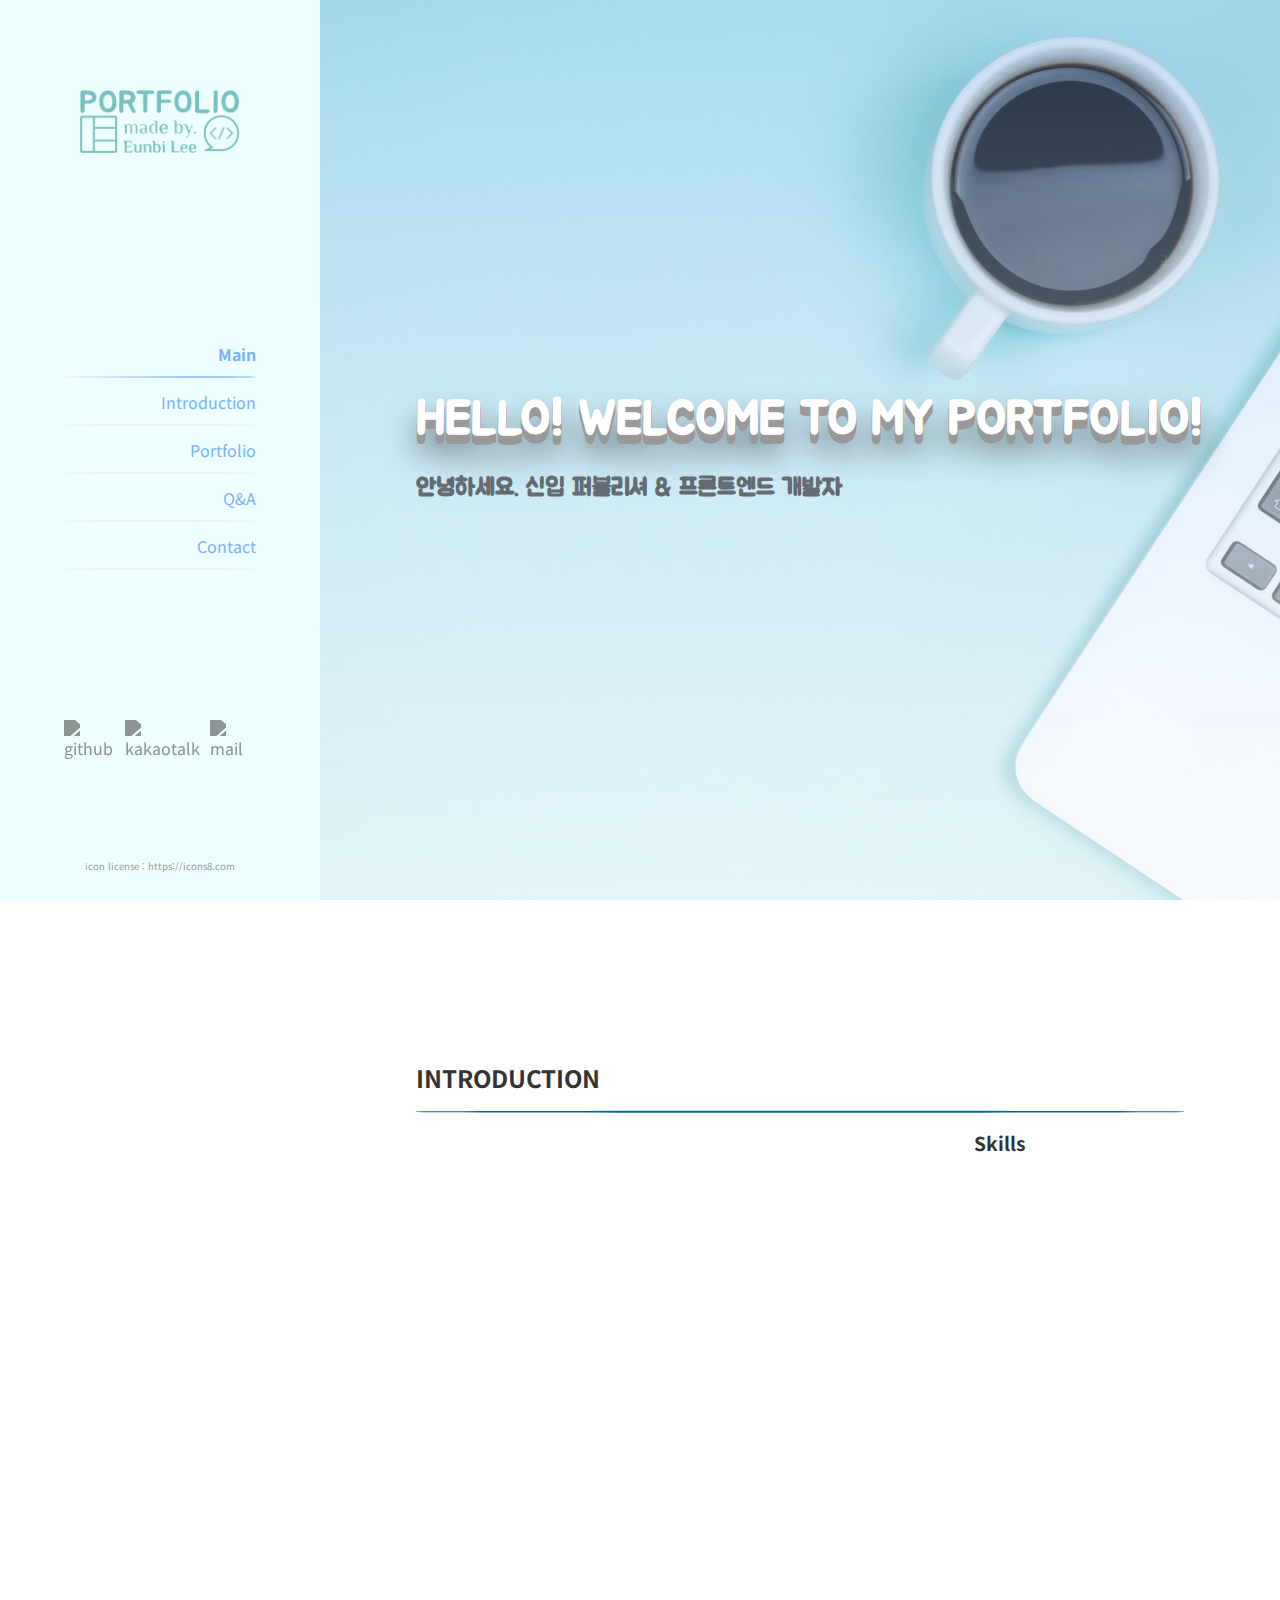
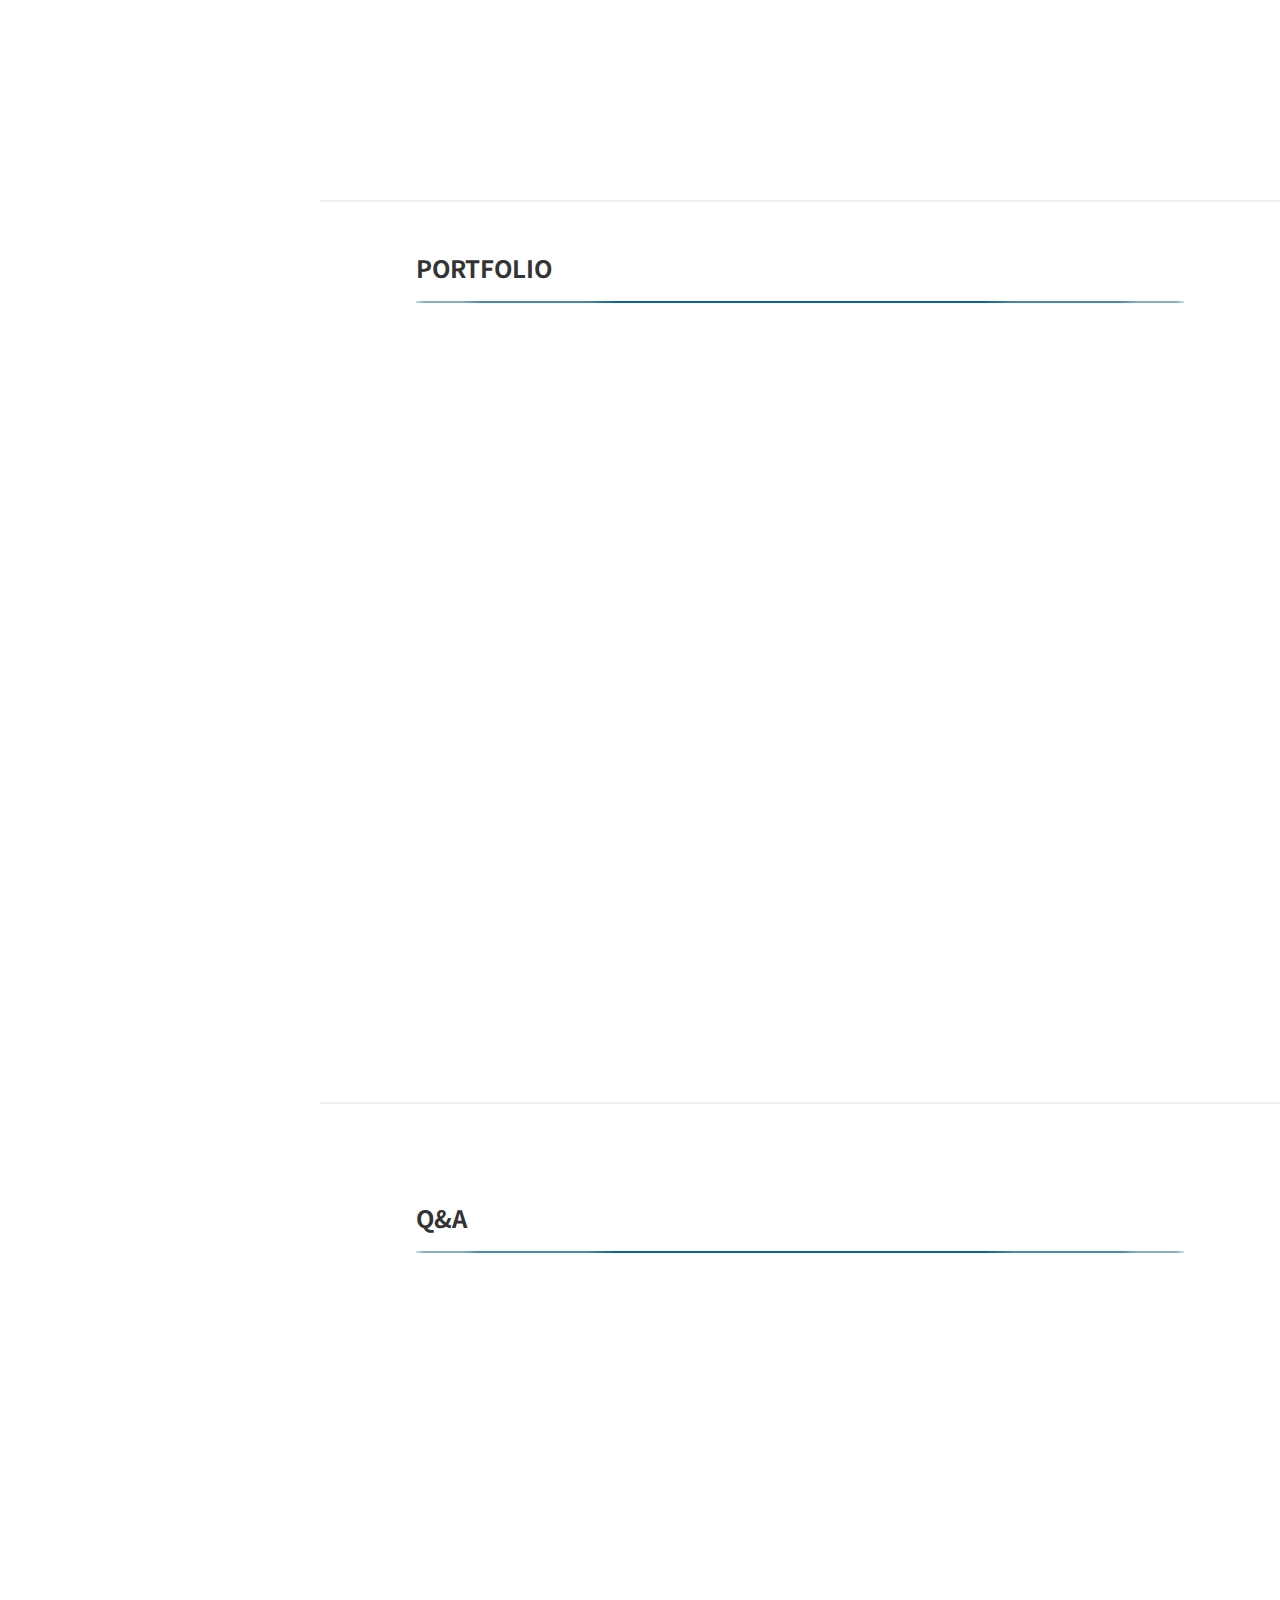
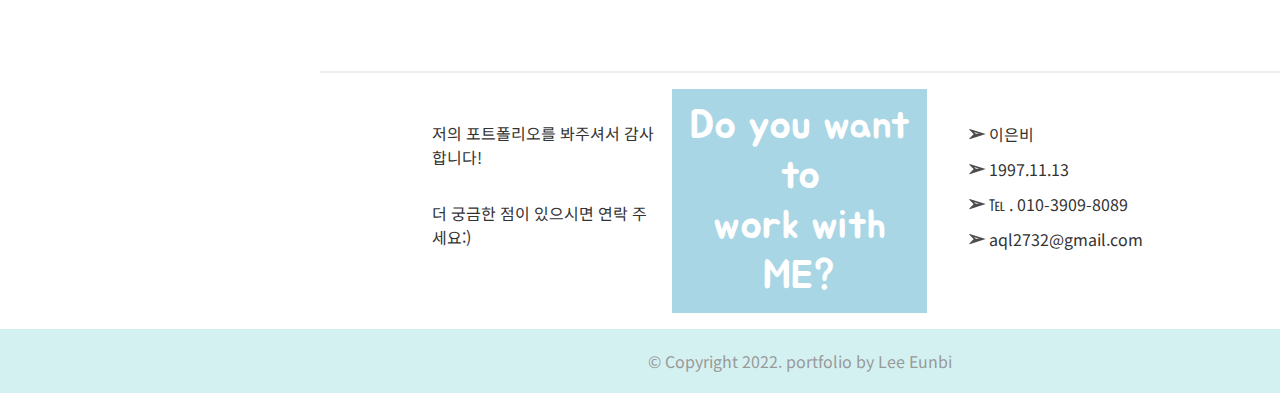
==== commit d5ac403c: "commit" ====
--- a/index.html
+++ b/index.html
@@ -256,7 +256,7 @@
       </section>
     </main>
     <footer>
-      <p>&copy; Copyright 2022. portfolio by Lee Eunbi</p>
+      &copy; Copyright 2022. portfolio by Lee Eunbi
     </footer>
   </div>
   <div id="detail-modal">
--- a/css/style.css
+++ b/css/style.css
@@ -88,6 +88,9 @@
   border-radius: 0.5rem;
 }
 
+#wrap{
+  width: 100vw;
+}
 /*=============================================================*/
 
 #sidebar{
@@ -728,20 +731,13 @@
 /*=============================================================*/
 
 footer{
-  height: 4rem;
+  width: 100%;
   line-height: 4rem;
-  max-height: 4rem;
   background-color: #d4f1f2;
-  margin-left: 20rem;
-  position: relative;
-}
-footer p{
-  width: 100%;
-  max-height: 4rem;
+  text-align: center;
   color: #999;
-  text-align: center;
-  position: absolute;
-
+  padding-left: 20rem;
+  display: inline-block;
 }
 
 /*=============================================================*/
--- a/css/media.css
+++ b/css/media.css
@@ -172,7 +172,7 @@
     height: 13rem;
   }
   footer {
-    margin-left: 15rem;
+    padding-left: 15rem;
   }
   .part {
     width: 100%;
@@ -363,7 +363,7 @@
   }
 
   footer {
-    margin-left: 0;
+    padding-left: 0;
   }
 
   .part {
@@ -385,7 +385,6 @@
     width: 100%;
     height: 3rem;
     padding: 0;
-
     z-index: 10;
   }
   #sidebar .logo img {
@@ -561,7 +560,7 @@
     line-height: 3rem;
     max-height: 3rem;
     font-size: 0.8rem;
-    margin-left: 0;
+    padding-left: 0;
   }
 
   .modal-content {
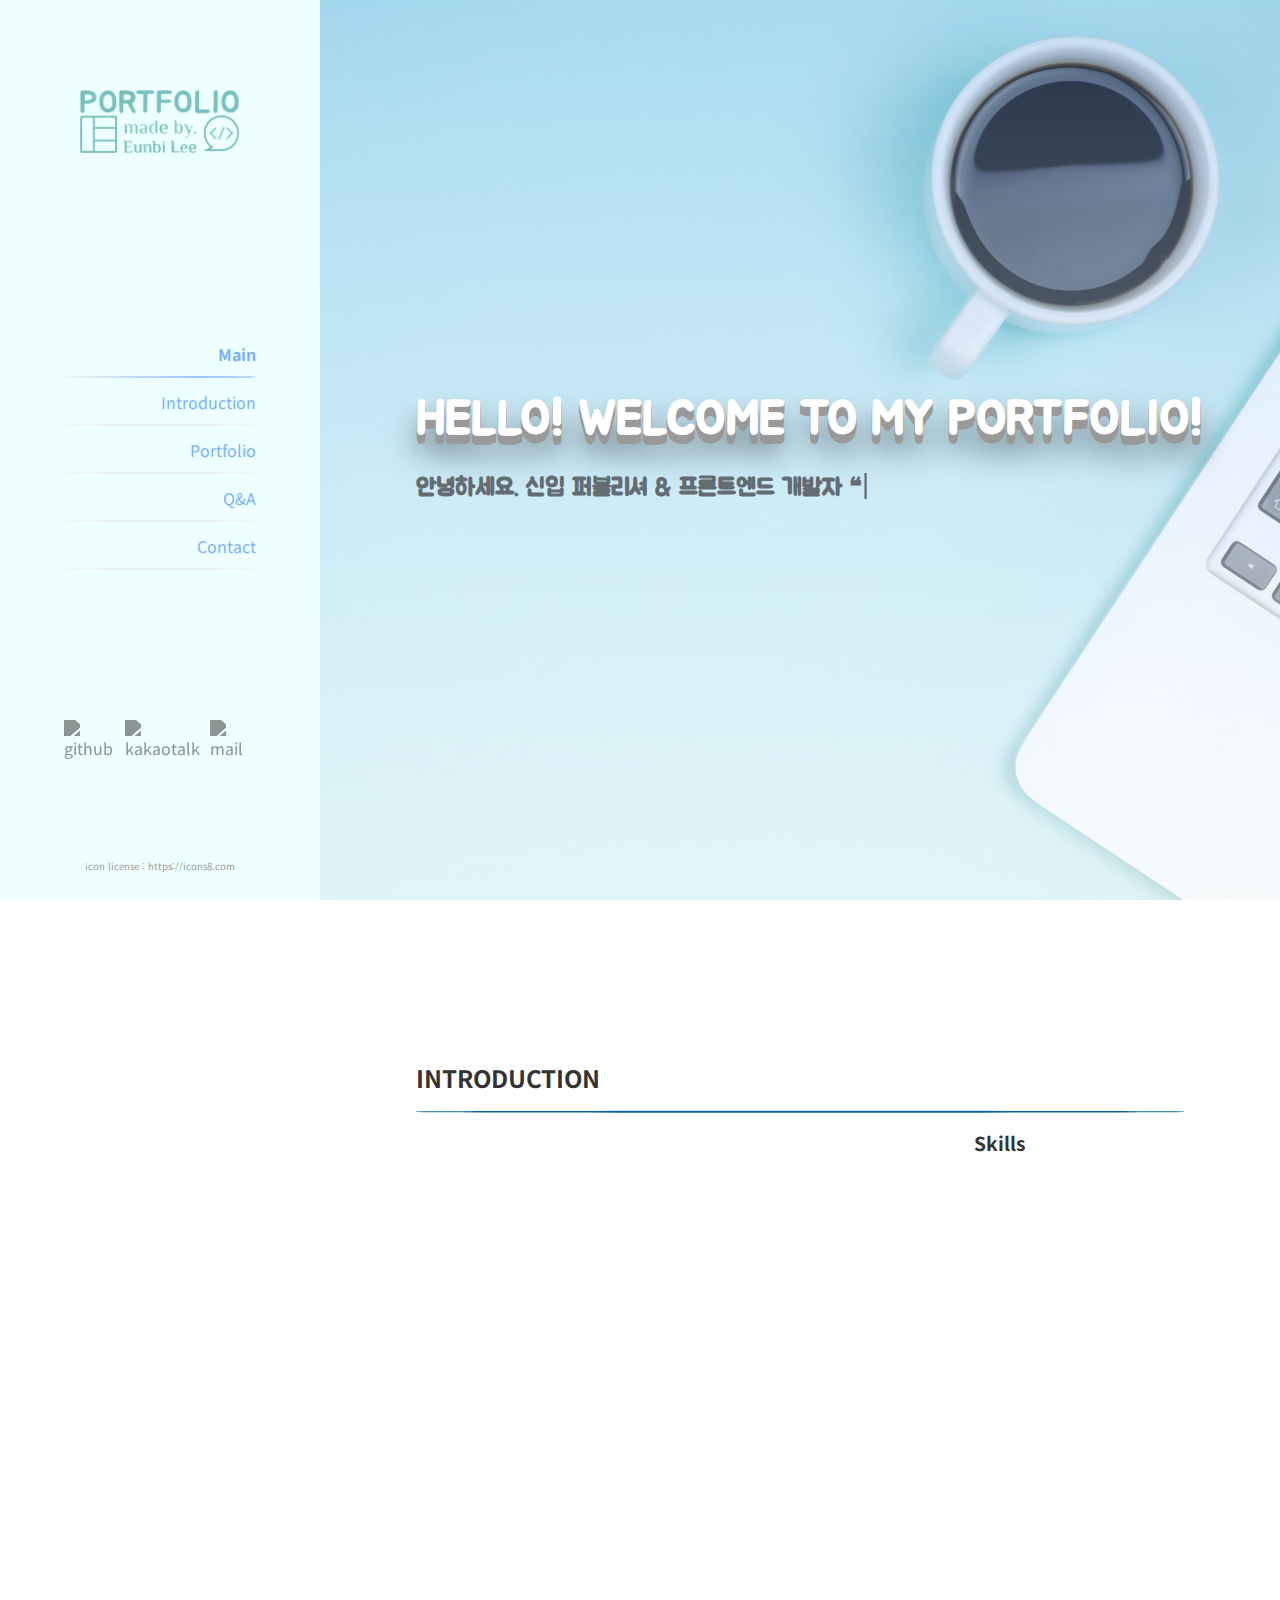
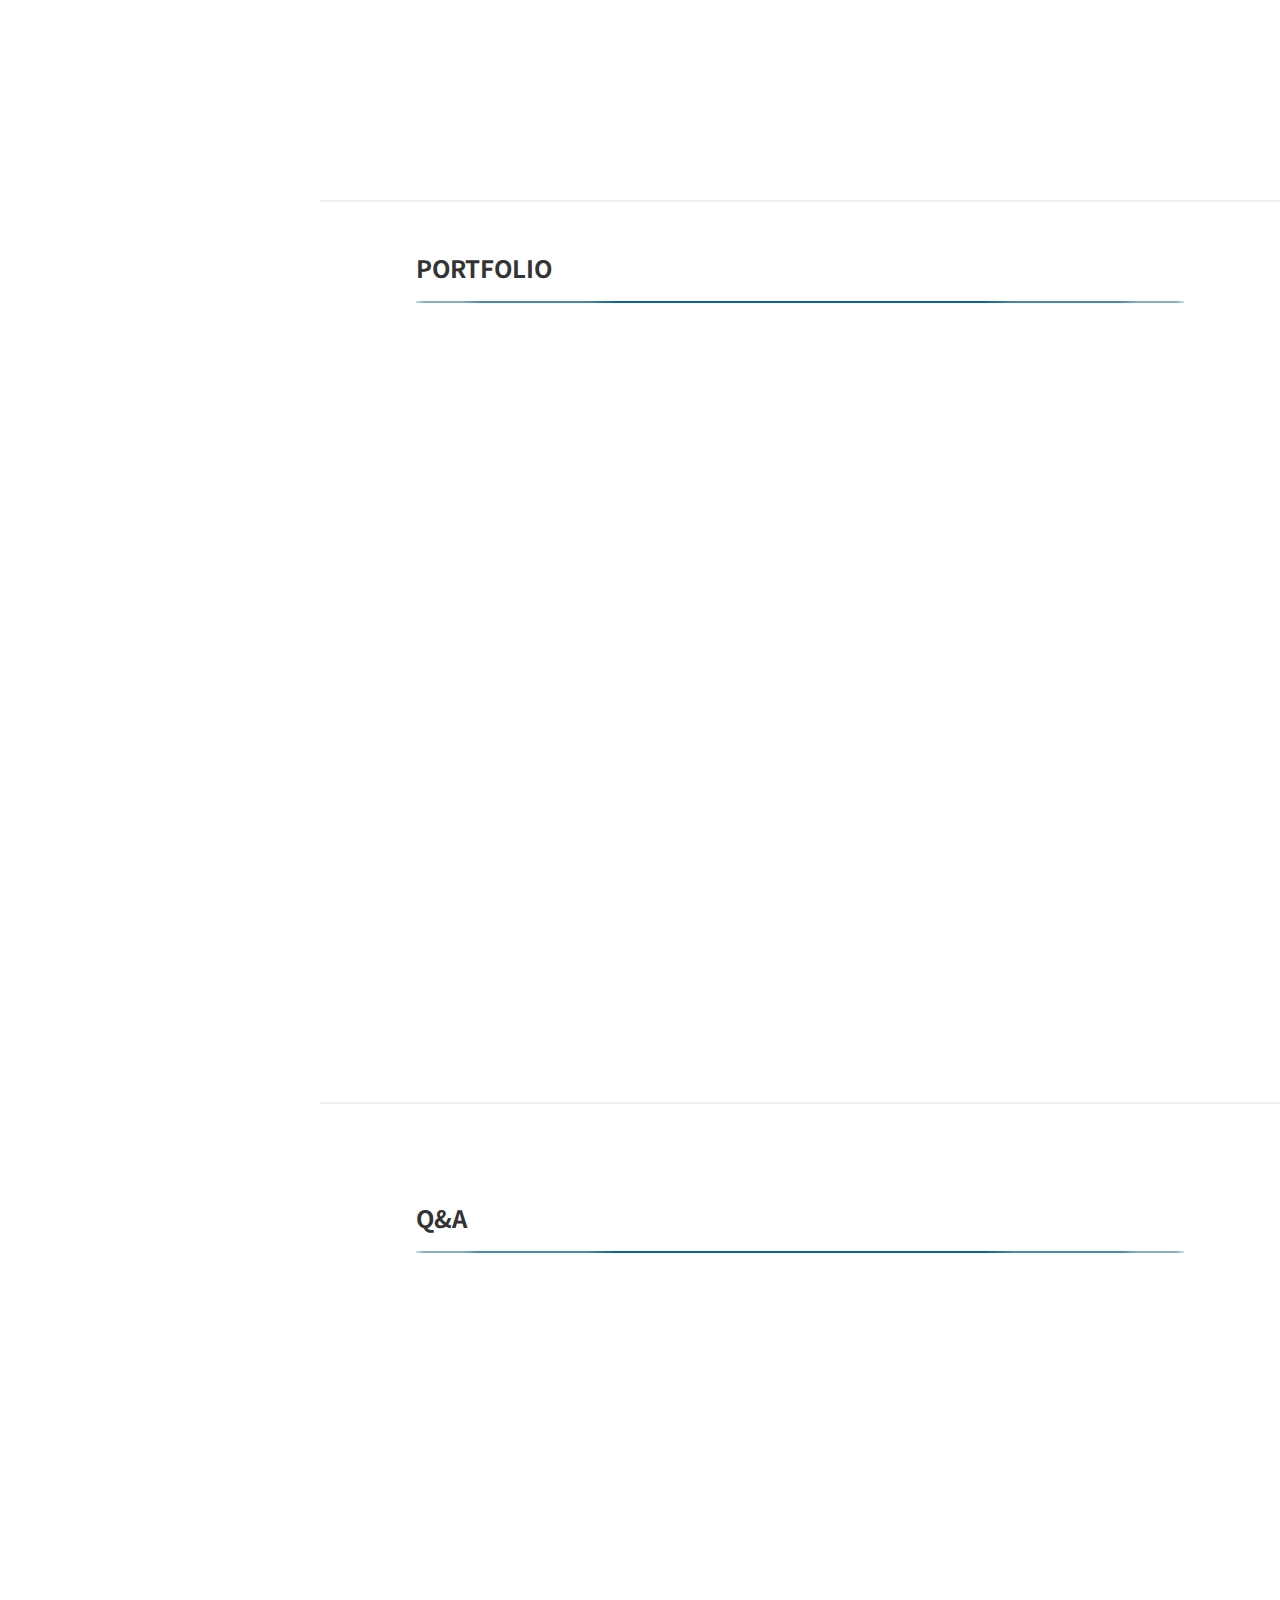
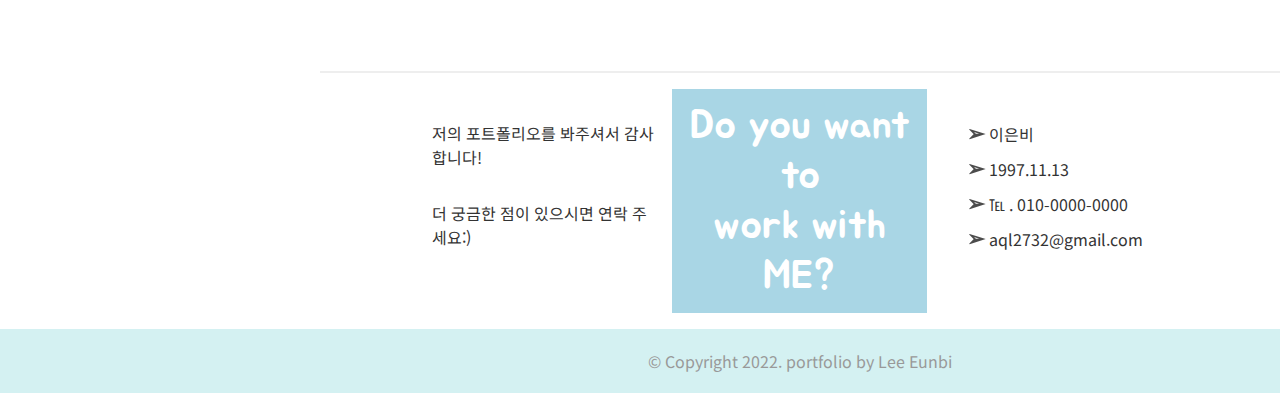
==== commit 28ea4b67: "Update index.html" ====
--- a/index.html
+++ b/index.html
@@ -249,7 +249,7 @@
           <ul class="info">
             <li><b>&#10146;</b> 이은비</li>
             <li><b>&#10146;</b> 1997.11.13</li>
-            <li><b>&#10146;</b> &#8481; . 010-3909-8089</li>
+            <li><b>&#10146;</b> &#8481; . 010-0000-0000</li>
             <li><b>&#10146;</b> aql2732&#64;gmail.com</li>
           </ul>
         </div>
@@ -383,4 +383,4 @@
   </div>
 </body>
 
-</html>+</html>
--- a/css/style.css
+++ b/css/style.css
@@ -366,6 +366,7 @@
   left: -50%;
   visibility: hidden;
   opacity: 0;
+  overflow: hidden;
 }
 #introduce.rgt{
   left: 0 !important;
